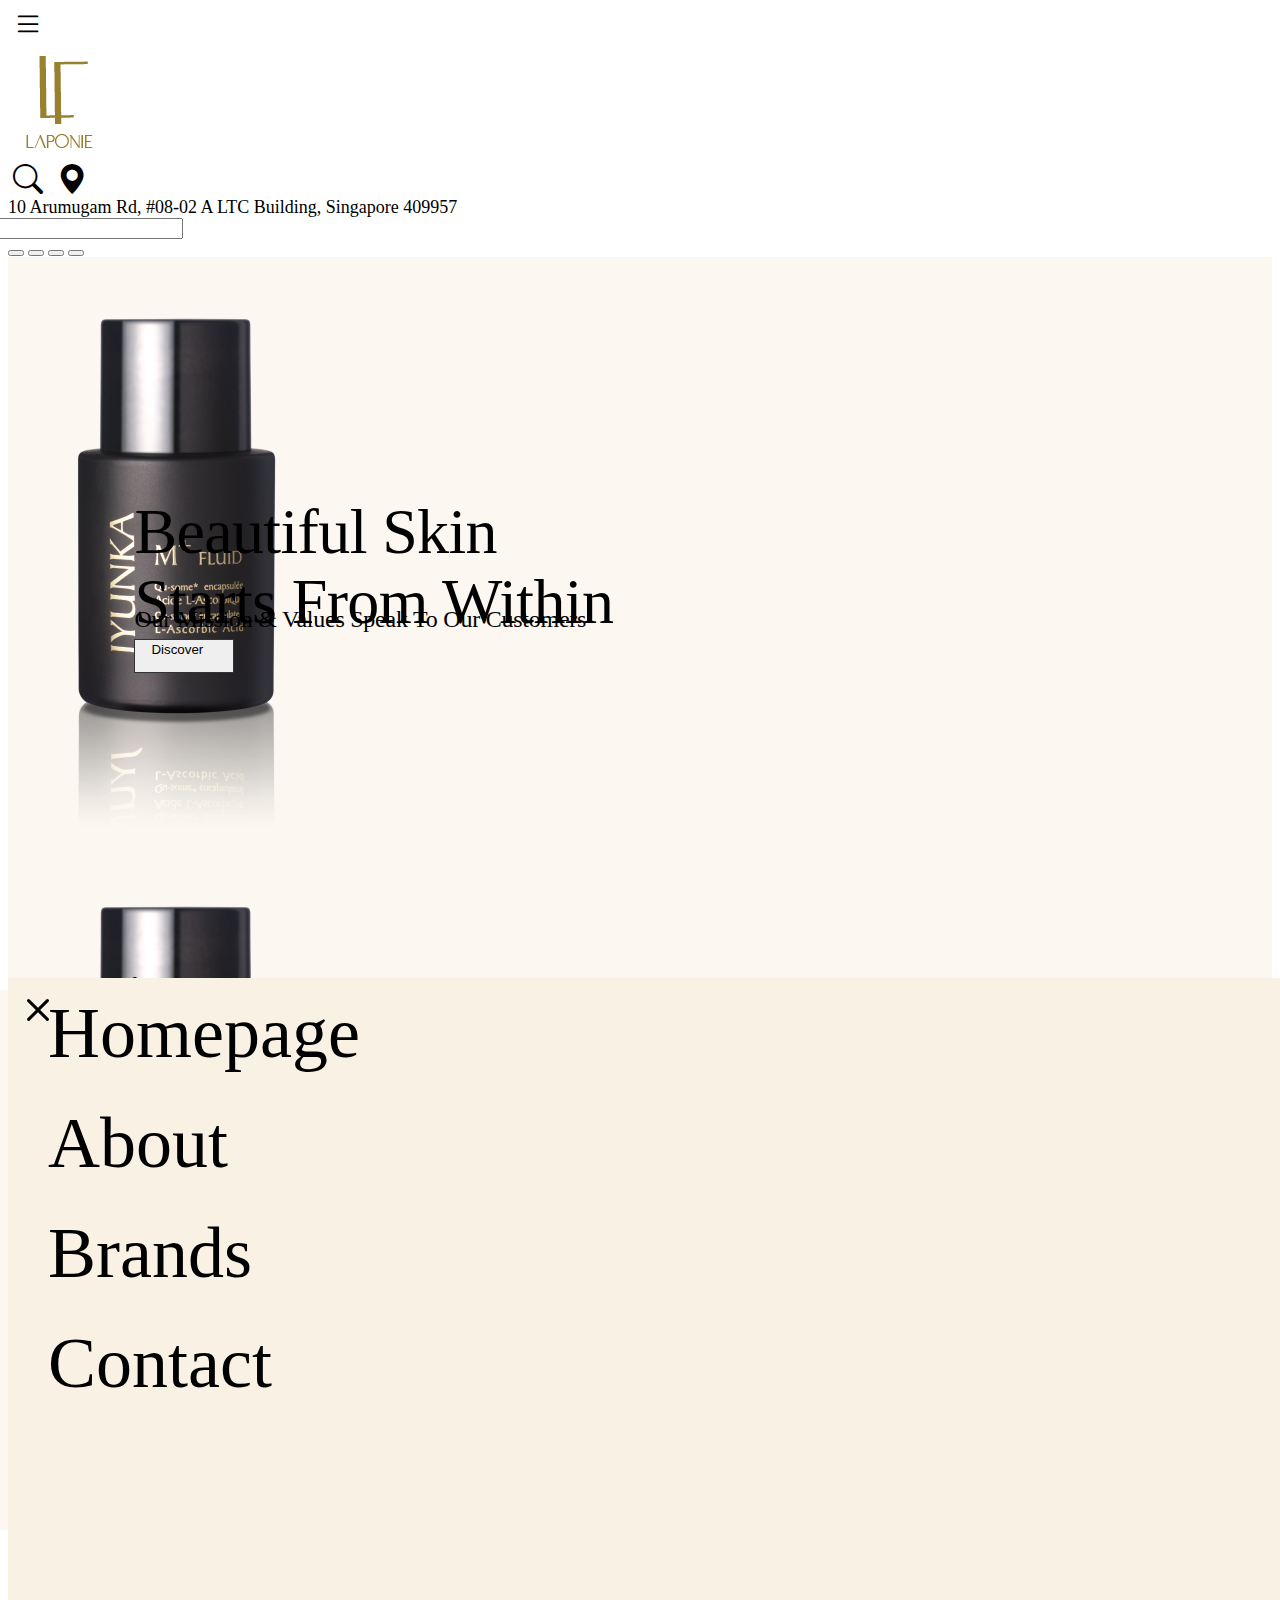
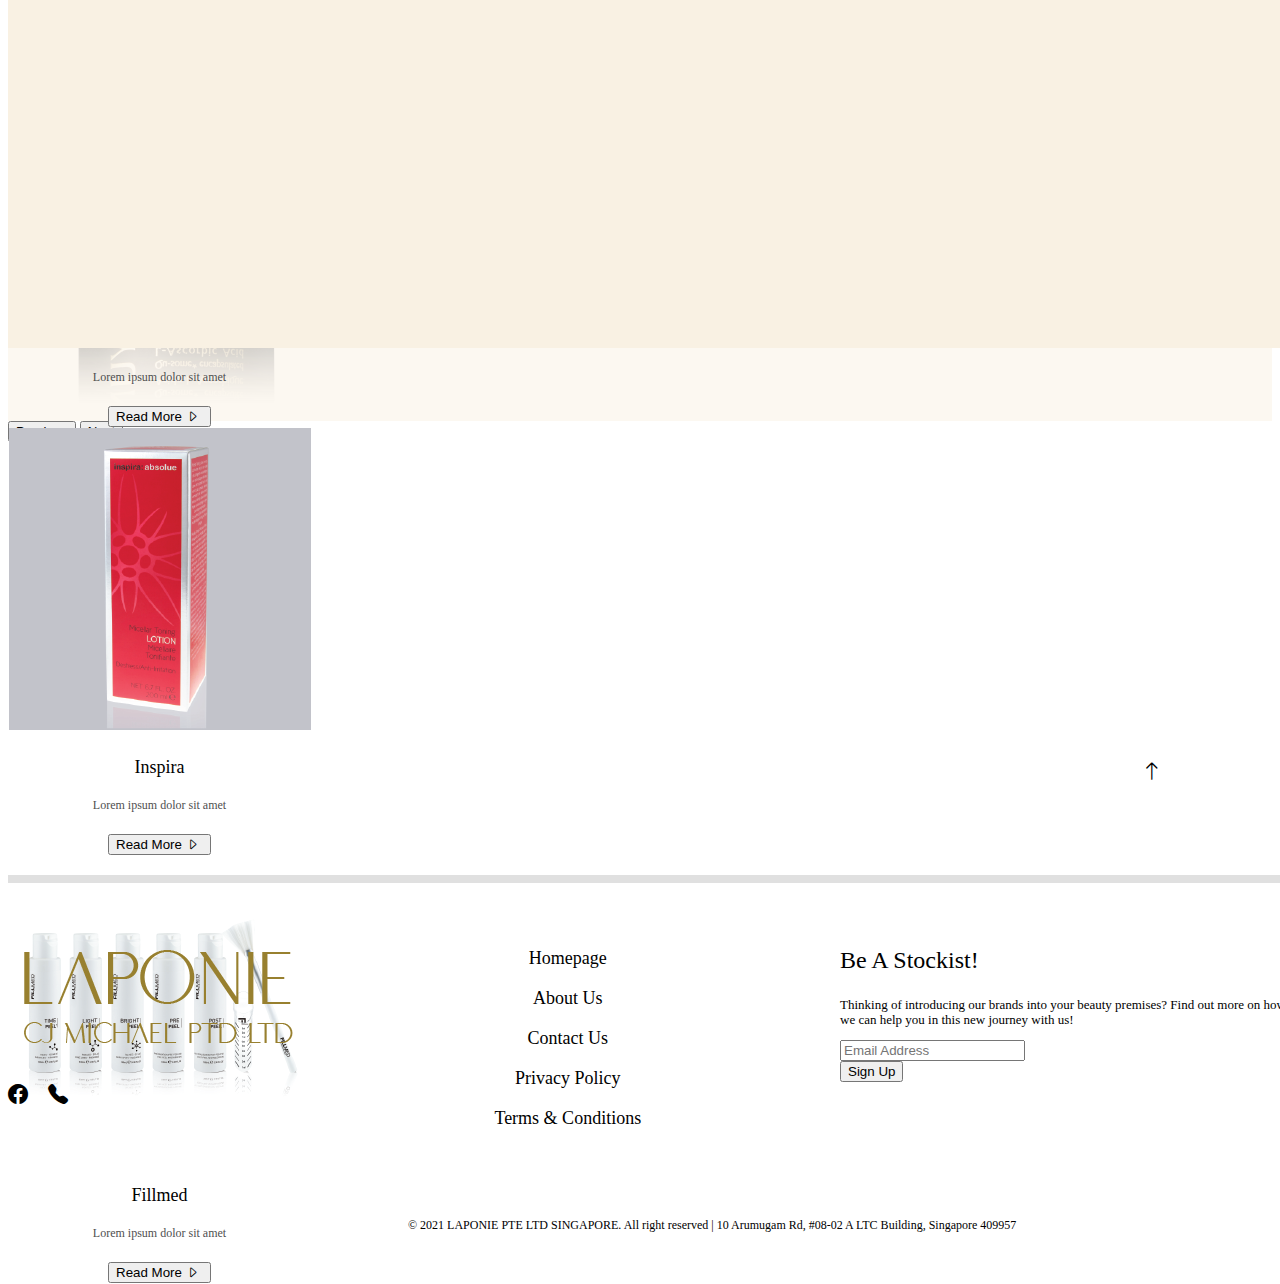
==== final project one /1-Homepage/index.html @ 22170732 "1" ====
<!DOCTYPE html>
<html lang="en">
<head>
    <meta charset="UTF-8">
    <meta http-equiv="X-UA-Compatible" content="IE=edge">
    <meta name="viewport" content="width=device-width, initial-scale=1.0">
    <title>Laponie International Ptd Ltd | CJ Michael Ptd Ltd</title>

<!---Bootstrap CSS--->
<link href="https://cdn.jsdelivr.net/npm/bootstrap@5.0.0-beta2/dist/css/bootstrap.min.css"
rel="stylesheet"
integrity="sha384-BmbxuPwQa2lc/FVzBcNJ7UAyJxM6wuqIj61tLrc4wSX0szH/Ev+nYRRuWlolflfl"
crossorigin="anonymous"
/>

<!---Bootstrap Icon-->
<link rel="stylesheet" href="https://cdn.jsdelivr.net/npm/bootstrap-icons@1.4.1/font/bootstrap-icons.css">

<!---CSS--->
<link rel="stylesheet" href="../1-Homepage/style.css" type="text/css">
</head>
<body>


<!---HOMEPAGE/LANDING---->
<!------------------------------------------------------------------------------------------------------->



<!---1. Hamburger Menu--->
<div id="hamburgerMenu"  class="container-flex menu d-flex align-items-center justify-content-center">

  <!---x close icon-->
  <div class="close">
    <i class="bi bi-x "></i>
  </div><!---end of x close icon--->
  
    <!---menu--->
    <div class="row text-center box mlinked ">
      <div col="col-lg-12 col-md-12 col-sm-12 ">

      <!--links to move-->
      <ul>
        <li><a href="../1-Homepage/index.html">Homepage</a></li>
        <li><a href="../2. About/index.html">About</a></li>
        <li><a href="../3. Brands/index.html">Brands</a></li>
        <li><a href="../4. Contact Us/index.html">Contact</a></li>
      </ul>

      </div>
    </div><!---end of menu--->

</div><!---end of 1. Hamburger Menu-->



<!------------------------------------------------------------------------------------------------------->



<!----** NOTE TO SELF: me is margin right, pe is padding right, ms is margin left, ps is padding left mt is top, mb is bottom **-->



<!---2. Navigator Bar-->
<nav class="navbar navbar-expand-md-12 container-fluid">

  <!---navbar container--->
  <div class="container-style container-fluid pe-3 ps-3">

    <!---hamburger icon--->
    <div id="hamburger">
      <i class="bi bi-list icons"></i>
    </div> <!---end of hamburger icon--->

    <!---companylogo-->
    <a class="navbar-brand" href="#"> <img src="../Untitled-1-01.png" alt="brand-logo responsive image" class="img-fluid headerphoto"></a>
    
      <!---icons-->
      <div class="">
        <i id="searchIcon" class="bi bi-search icons"></i>
        <i id="locationIcon" class="bi bi-geo-alt-fill icons"></i>
      </div><!---end of search icon-->

  </div><!--end of navbar container-->

</nav><!--end of 2. Navigator Bar-->


<!---3. Form For Search Bar-->
<div class="container-flex locationBar">

  <!--form-->
  <div class="row">
    <div class="col-md-6 offset-md-4 col-sm-8 offset-sm-6">
      <div class="input-group input-group-sm mb-3 locationdrop">

        10 Arumugam Rd, #08-02 A LTC Building, Singapore 409957

      </div>
    </div>
  </div><!---end of form--->

</div><!---end of 3. Form For Search Bar--->





<!------------------------------------------------------------------------------------------------------->




<!---3. Form For Search Bar-->
<div class="container-flex searchBar">

    <!--form-->
    <div class="row">
      <div class="col-md-4 offset-md-8 col-sm-7 offset-sm-5">
        <div class="input-group input-group-sm mb-3">

          <input type="text" class="form-control searchBars" aria-label="Small" aria-describedby="inputGroup-sizing-sm">
        
        </div>
      </div>
    </div><!---end of form--->

</div><!---end of 3. Form For Search Bar--->




<!------------------------------------------------------------------------------------------------------->




<!---4. Slideshow Header--->
<div id="carouselExampleIndicators" class="carousel slide carousel-fade" data-bs-ride="carousel" data-interval="200">
  <div class="carousel-indicators">

    <button type="button" data-bs-target="#carouselExampleIndicators" data-bs-slide-to="0" data-interval="200" class="active" aria-current="true" aria-label="Slide 1"></button>
    <button type="button" data-bs-target="#carouselExampleIndicators" data-bs-slide-to="0" data-interval="200" class="active" aria-current="true" aria-label="Slide 2"></button>
    <button type="button" data-bs-target="#carouselExampleIndicators" data-bs-slide-to="0" data-interval="200" class="active" aria-current="true" aria-label="Slide 3"></button>
    <button type="button" data-bs-target="#carouselExampleIndicators" data-bs-slide-to="0" data-interval="200" class="active" aria-current="true" aria-label="Slide 1"></button>
  </div>

  <div class="carousel-inner">

    <div class="carousel-item active">
      <div class="row d-flex justify-content-evenly slideshow">
      
        <div class="col-md-6 col-sm-6  align-items-center here">
          <p id="headertext">Beautiful Skin 
          </br>Starts From Within</p>
          <p id="headercaption">Our Mission & Values Speak To Our Customers</p>
          <button type="button" class="btn btn-outline-dark button d-flex justify-content-center">Discover</button>
        </div>

        <div class="col-md-6 col-sm-6 d-flex blah">
          <img src="../1-01.png" alt="product-picture Responsive image" class="img-fluid productm" width="d-flex 0%">
        </div>

      </div>
    </div>


    <div class="carousel-item">
      <div class="row d-flex justify-content-evenly slideshow">
      
        <div class="col-md-6 col-sm-6  align-items-center here">
          <p id="headertext">Be A Stockist</p>
          <p id="headercaption">Get In Touch With Us</p>
          <button type="button" class="btn btn-outline-dark button d-flex justify-content-center">Discover</button>
        </div>

        <div class="col-md-6 col-sm-6 d-flex">
          <img src="../1-01.png" alt="product-picture Responsive image" class="img-fluid productm" width="d-flex 0%">
        </div>

      </div>
    </div>


    <div class="carousel-item">
      <div class="row d-flex justify-content-evenly slideshow">
      
        <div class="col-md-6 col-sm-6  align-items-center here">
          <p id="headertext">Our Founder</p>
          <p id="headercaption">Skincare For Confidence</p>
          <button type="button" class="btn btn-outline-dark button d-flex justify-content-center">Discover</button>
        </div>

        <div class="col-md-6 col-sm-6 d-flex blah">
          <img src="../1-01.png" alt="product-picture Responsive image" class="img-fluid productm" width="d-flex 0%">
        </div>

      </div>
    </div>

  </div>

  <button class="carousel-control-prev" type="button" data-bs-target="#carouselExampleIndicators" data-bs-slide="prev">
    <span class="carousel-control-prev-icon" aria-hidden="true"></span>
    <span class="visually-hidden">Previous</span>
  </button>
  <button class="carousel-control-next" type="button" data-bs-target="#carouselExampleIndicators" data-bs-slide="next">
    <span class="carousel-control-next-icon" aria-hidden="true"></span>
    <span class="visually-hidden">Next</span>
  </button>
</div>

</div>



<!------------------------------------------------------------------------------------------------------->



<!---3. Latest Launch--->

<!---header for latest launch--->
<div class="container-fluid align-items-center justify-content-center" max-width= "100%">

    <!---text header--->
    <div class="row text-center laa">
      <div class="col-md-12 col-sm-12 latestLaunch text-center">
        Latest Launch
      </div>
    </div><!---end of text header--->

</div><!---end of header for latest launch-->




<!---container for empty box and image box-->
<div class="container-fluid d-flex">
  <div class="row d-flex justify-content-evenly">

      <!---empty box--->
    <div class="col-md-2 col-sm-2 align-self-start emptyBox">
      <!--inside empty just color-->
    </div><!--end of empty box-->

      <!---image box--->
      <div class="col-md-4 col-sm-4 align-self-center d-flex imslaunch">
        <img src="../2-01.png" alt="product-picture Responsive image" class="img-fluid" width="d-flex 60%">
      </div><!---image box--->

        <!---caption--->
        <div class="col-md-2 col-sm-2 align-self-end d-flex brandcontainer">

          <p class="captionbrand">Maria Galland</p>
          <p class="captionheader">LUMIN'ECLAT</p>
        
          <!--discover button-->
          <button type="button" class="btn btn-outline-dark button d-flex justify-content-center captioninsidesquare">Discover</button>
    
        </div><!--end of caption-->

  </div>

</div><!---end of container for empty box and image box--->


<!---breakline-->
<div class="row line">
<hr>
</div><!--- end of breakline-->


<!--------------------------------------------------------------------------------------------------------->



<!----- 4. Our Brands ----->
<!--header our brands-->
<div class="container-fluid align-items-center justify-content-center" max-width= "100%">

  <div class="row text-center">
    <div class="col-md-12 col-sm-12 ourbrands text-center">
      Our Brands
    </div>
  </div>

</div><!---end of header--->

<!--- three separate contents-->
<div class="container-fluid align-items-center justify-content-center contenttriple" max-width= "100%">

  <div class="row">

      <!---content 1--->
      <div class="col-sm-4 contentone align-self-start">

        <!---image for content 1--->
        <img src="../2-02.png" class="rounded float-left img-fluid" alt="...">
          <p></p>

        <!---brand text for content 1-->
        <p class="smalltext">Maria Galland</p>
        <p class="evensmallertext">Lorem ipsum dolor sit amet</p>
          <p></p>

        <!----discover button-->
        <button type="button" class="btn">Read More<i class="bi bi-caret-right arrowright"></i></button>

      </div><!---end of content 1--->



        <!---content 2--->
        <div class="col-sm-4 contenttwo">

          <!---image for content 2--->
          <img src="../2-03.png" class="img-fluid" alt="image" width="d-flex 60%">
            <p></p>

          <!---brand text for content 2--->
          <p class="smalltext">Inspira</p>
          <p class="evensmallertext">Lorem ipsum dolor sit amet</p>
            <p></p>

          <!---discover button--->
          <button type="button" class="btn">Read More<i class="bi bi-caret-right arrowright"></i></button>

        </div><!---end of content 2--->


          <!---content 3--->
          <div class="col-sm-4 contentthree">

            <!---image for content 3--->
            <img src="../2-04.png" class="float-right rounded img-fluid" alt="...">
              <p></p>
            
            <!---brand text for content 3--->
            <p class="smalltext">Fillmed</p>
            <p class="evensmallertext">Lorem ipsum dolor sit amet</p>
              <p></p>

            <!---discover button--->
            <button type="button" class="btn">Read More<i class="bi bi-caret-right arrowright"></i></button>

          </div>

  </div>

</div><!---end of 3 separate contents-->
<br>
<!---end of our brands---->







<!--- 5. Footer -->

<!--breakline-->
<div class="linetwo">
</div><!--end of breakline-->

<!--footer container-->
<div class="container-fluid align-items-center justify-content-center" max-width= "100%">

  <div class="row footerrow">

    <!---logo1--->
    <div class="col-sm-4 align-self-start companylogocj">
      <img src="../3-02.png" alt="logo" class="img-fluid float-left" max-width="d-flex 60%">
      <p><i class="bi bi-facebook fb"></i><i class="bi bi-telephone-fill tel"></i></p>
    <div><!---end of logo-->


      <!---links2--->
        <div class="col-sm-5 ctnfooterlinks">
          <p><a href="../1-Homepage/index.html">Homepage</a></br>
          <a href="../2. About/index.html">About Us</a></br>
          <a href="../4. Contact Us/index.html">Contact Us</a></br>
          <a href="..">Privacy Policy</a></br>
          <a href="..">Terms & Conditions</a></br></p>
        </div><!---end of links--->


          <!---stockist forms3--->
            
            <div class="col-sm-3 stockist ctnstockist">
              <p class="stockisttext">Be A Stockist!</p>
              <p id="text2">Thinking of introducing our brands into your beauty premises? Find out more on how we can help you in this new journey with us!</p>
              <input class="form-control form-control-sm text-center" type="text" placeholder="Email Address"></br>
              <button type="button" class="btn btn-outline-dark signup">Sign Up</button></br>
            </div><!--end of stockist forms-->
  
  </div>
</div><!---end of footer container--->

                <!---copyright--->
              <div class="container-fluid align-items-center justify-content-center">
                  <div class="row">
                  <div class="col-md-12 text-center stockist">
                    <p class="copyright text-center">© 2021 LAPONIE PTE LTD SINGAPORE. All right reserved | 10 Arumugam Rd, #08-02 A LTC Building, Singapore 409957</p>
                  </div>
                </div>
              </div><!---end of copyright--->

             
<!---end of footer--->

<button onclick="scrollTopAnimated()" class="scroll">
  <i class="bi bi-arrow-up"></i>
</button>
</div>

<!---Bootstrap Jquery-->
  <script
    src="https://code.jquery.com/jquery-3.6.0.min.js"
    integrity="sha256-/xUj+3OJU5yExlq6GSYGSHk7tPXikynS7ogEvDej/m4="
    crossorigin="anonymous">
  </script>

  <script
    src="https://cdn.jsdelivr.net/npm/bootstrap@5.0.0-beta2/dist/js/bootstrap.bundle.min.js"
    integrity="sha384-b5kHyXgcpbZJO/tY9Ul7kGkf1S0CWuKcCD38l8YkeH8z8QjE0GmW1gYU5S9FOnJ0"
    crossorigin="anonymous"
  ></script>

  

<!---JS--->
  <script src="../1-homepage/script.js"></script>
  
</body>
</html>
---- final project one /1-Homepage/style.css ----
/* NAV  BAR*/

.locationdrop{
    font-family: 'Marion';
    font-style: normal;
    font-weight: normal;
    font-size: 18px;

    display: flex;
    align-items: flex-end;
}

@media (max-width:365px){
    .searchbars{
        left: 70vw;
    }
}

@media (max-width:465px){
    .searchbars{
        left: 10vw;
    }
}

@media (max-width:565px){
    .searchbars{
        left: 10vw;
        width: 10vw;
    }
}

@media (max-width:665px){
    .searchbars{
        left: 10vw;
    }
}

@media (max-width:765px){
    .searchbars{
        left: 10vw;
    }
}

@media (max-width:865px){
    .searchbars{
        left: 10vw;
    }
}


@media (max-width:965px){
    .searchbars{
        left: 10vw;
    }
}

@media (max-width:1065px){
    .searchbars{
        left: 10vw;
    }
}


@media (max-width:1165px){
    .searchbars{
        left: 10vw;
    }
}

/**/



@media (max-width:365px){
    .headerphoto{
        max-width: 0vw;
        right: 110vw;
    }
}
@media (max-width:465px){
    .headerphoto{
        max-width: 100vw;
        right: 10vw;
    }
}

@media (max-width:565px){
    .headerphoto{
        max-width: 40vw;
        right: 0vw;

    }
}

@media (max-width:665px){
    .headerphoto{
        max-width: 10vw;
        

    }
}

@media (max-width:765px){
    .headerphoto{
        max-width: 10vw;
        right: 0pt;

    }
}

@media (max-width:865px){
    .headerphoto{
        max-width: 10vw;
        right: 0pt;

    }
}

@media (max-width:965px){
    .headerphoto{
        max-width: 10vw;
        right: 0pt;

    }
}

@media (max-width:1065px){
    .headerphoto{
        max-width: 10vw;
        right: 0pt;

    }
}

@media (max-width:1165px){
    .headerphoto{
        max-width: 10vw;
        right: 0pt;

    }
}

@media (max-width:1265px){
    .headerphoto{
        max-width: 10vw;
        right: 0pt;

    }
}

@media (max-width:1365px){
    .headerphoto{
        max-width: 10vw;
        right: 0pt;

    }
}

/**/

.container-style {
    background-color:white;
    z-index: 1;
}



@media (max-width:365px){
    .container-style{
        text-align: center;
        background-color:white;
        z-index: 1;
    }
}

@media (max-width:465px){
    .container-style{
        text-align: center;
        background-color:white;
        z-index: 1;
        
        width: 465px;
    }
}



.icons{
    padding: 5px;
    font-size: 30px;
}
@media (max-width:365px){
    .icons{
        font-size: 5vw;
        text-align: center;
    }
}

@media (max-width:465px){
    .icons{
        font-size: 5vw;
        text-align: center;
    }
}

@media (max-width:565px){
    .icons{
        font-size: 5vw;
        text-align: center;
    }
}

@media (max-width:665px){
    .icons{
        font-size: 5vw;
        text-align: center;
    }
}

@media (max-width:765px){
    .icons{
        font-size: 5vw;
        text-align: center;
    }
}

@media (max-width:865px){
    .icons{
        font-size: 5vw;
        text-align: center;
    }
}

@media (max-width:965px){
    .icons{
        font-size: 5vw;
        text-align: center;
    }
}

@media (max-width:1065px){
    .icons{
        font-size: 5vw;
        text-align: center;
    }
}

.menu ul {
    list-style-type: none;
    margin: 0;
    padding: 0;
}

.menu ul li{
    padding: 40px;
    font-family: 'Marion';
    font-style: normal;
    font-weight: normal;
    font-size: 72px;
    line-height: 30px;
    /* or 42% */

    color: #000000;

}

@media (max-width: 365px){
    .menu ul li {
        padding: 13px;
        font-size: 20px;
        line-height: 6px;
    }
}

@media (max-width: 865px){
    .menu ul li {
        padding: 13px;
        font-size: 20px;
        line-height: 6px;
    }
}

.menu{
    position: fixed;
    height: calc(100% + 70px);
    width: 100%;
    background:#F9F1E3;
    z-index: 999;
    transform: translateY(100%);
}

@media (max-width: 365px){
    .menu {
        height: 50%;
        width: 76%;
        z-index: 998;

        background:#F9F1E3;
    }
}

.menu-view {
    transform: translateY(0);
}


.close{
    position: fixed;
    left: 0;
    top: 0;
    padding: 5px;
    font-size: 50px;
}

@media (max-width: 365px){
    .close{
        padding: 5px;
        font-size: 40px;
    }
}

.searchBar{
    position: relative;
    right: 10px;
    
}

.mlinked :link {
    color:#000000;
    text-decoration: none;
}


.mlinked :visited {
    color:#000000;
    text-decoration: none;
}

.mlinked :active {
    color:#000000;
    text-decoration: none;
}

.mlinked :hover {
    color:#000000;
    text-decoration: none;
}

/*end of NAVBAR*/









/* SLIDESHOW */
.carousel-item{
    position: relative;
    height: 100%;
    background: brown;
    background: rgba(249, 241, 227, 0.5);
}

.container{
    position:absolute;
    bottom: 0;
    left: 0;
    right: 0;
}

#headertext{
    position: absolute;
    top: 30%;
    left: 10%;

    font-family: 'Marion';
    font-style: normal;
    font-weight: normal;
    font-size: 64px;
    line-height: 70px;
    /* or 109% */
    display: flex;
    align-items: flex-end;
    letter-spacing: -0.01em;
    
    color: #000000;;
}

@media (max-width: 1000px){
    #headertext{
        position:absolute;
        top: 40%;
        left: 10%;

        font-size: 35px;
        line-height: 30px;
        text-align: center;
    }
}

@media (max-width: 365px){
    #headertext{
        position:absolute;
        top: 85%;
        left: 15%;

        font-size: 30px;
        line-height: 30px;
        text-align: center;
    }
}

#headercaption{
    position: absolute;
    width: 100%;
    left: 10%;
    top: 55%;

    font-family: 'Caviar Dreams';
    font-style: normal;
    font-weight: normal;
    font-size: 24px;
    line-height: 30px;
    /* or 125% */
    display: flex;
    align-items: flex-end;
    letter-spacing: -0.01em;

    color: #000000;
}

@media (max-width: 365px){
    #headercaption{
        position:absolute;
        width:100%;
        top: 95%;
        left: 15%;

        font-size: 3vw;
        line-height: 30px;
        text-align: center;
    }
}

@media (max-width: 800px){
    #headercaption{
        position:absolute;
        width:100%;
        top: 65%;
        left: 10%;

        font-size: 10pt;
        line-height: 30px;
        text-align: center;
    }
}

@media (max-width: 1000px){
    #headercaption{
        position:absolute;
        width:100%;
        top: 54%;
        left: 10%;

        font-size: 10pt;
        line-height: 30px;
        text-align: center;
    }
}


.button{
    display: flex;
    flex-direction: row;
    align-items: flex-start;
    padding: 2px 16px;

    position: absolute;
    width: 100px;
    height: 34px;
    left: 10%;
    top: 65%;

    /* Gray 1 */
    border: 1px solid #333333;
    box-sizing: border-box;
}

@media (max-width: 365px){
    .button{
        position:absolute;
        width: 60pt;
        top: 102%;
        left: 15%;

        font-size: 3vw;
        line-height: 30px;
        text-align: center;
    }
}

@media (max-width: 1000px){
    .button{
        position:absolute;
        width: 60pt;
        top: 75%;
        left: 20%;

        line-height: 30px;
        text-align: center;
    }
}

@media (max-width: 1000px){
    .button{
        position:absolute;
        width: 60pt;
        top: 65%;
        left: 20%;

        line-height: 30px;
        text-align: center;
    }
}
/* end of SLIDESHOW */









/* LATEST LAUNCH */


.latestLaunch{
    position:absolute;
    top:108%;

    font-family: 'Marion';
    font-style: normal;
    font-weight: normal;
    font-size: 24px;
    /* or 125% */

    color: #000000;
}

@media (max-width: 365px){
    .latestLaunch{
        font-size: 7vw;
        text-align: center;
        padding:99px;
    }
}

.emptyBox{
    position: absolute;
    top: 110%;
    left: 0;
    width: 30%;
    height: 60%;
    display: flex;
    
    background: rgba(249, 241, 227, 0.5);
}

@media (max-width: 1000px){
    .emptyBox{
    position: absolute;
    height: 30%;
    width: 25%;
    }
}

.imslaunch{
    position: absolute;
    left: 25%;
    top: 130%;
    display: flex;
}

@media (max-width: 300px){
    .imslaunch{
    position: absolute;
    left: 1%;
    display: flex;
    }
}

.captionbrand{
    position: absolute;
    top: 140%;
    left: 70%;

    font-family: 'Marion';
    font-style: normal;
    font-weight: normal;
    font-size: 24px;
    line-height: 30px;
    /* identical to box height, or 125% */
    display: flex;
    align-items: flex-end;

    color: #000000;
}

@media (max-width: 365px){
    .captionbrand{
        left:29vw;
        top: 10%;
        font-size: 6vw;
       
    }
}

@media (max-width: 1100px){
    .captionbrand{
        left:68vw;
    }
}

.captionheader{
    position: absolute;
    top: 150%;
    left: 66%;
    
    font-family: 'Marion';
    font-style: normal;
    font-weight: normal;
    font-size: 40px;
    line-height: 30px;

    display: flex;
    align-items: flex-end;

    color: #000000;
}

@media (max-width: 365px){
    .captionheader{
        left:10vw;
        top: 1230px;
        font-size: 11vw;
    }
}

@media (max-width: 1100px){
    .captionheader{
        left:60vw;
        font-size: 5vw;
    }
}

.captioninsidesquare{
    position: absolute;
    top: 158%;
    left: 72%;
}

@media (max-width: 365px){
    .captioninsidesquare{
        left:35vw;
        top: 100%;
        
    }
}



@media (max-width: 365px){
    .captioninsidesquare{
        left:0vw;
        
    }
}
/* end of LATEST LAUNCH */









/*OUR BRANDS*/
.ourbrands{
    position:absolute;
    top:203%;

    font-family: 'Marion';
    font-style: normal;
    font-weight: normal;
    font-size: 24px;
    /* or 125% */

    color: #000000;
}

@media (max-width: 365px){
    .latestLaunch{
        font-size: 7vw;
        text-align: center;
        padding:99px;
    }
}

.line {
    position: absolute;
    top: 195%;
    width: 100%;

}
@media(max-width: 1000px){
    .line {
    position: absolute;
    top: 185%;
    width: 100%;
    }
}


.contenttriple{
    position: absolute;
    top: 1600px;


    font-family: 'Marion';
    font-style: normal;
    font-weight: normal;
    font-size: 18px;
    line-height: 25px;
    /* identical to box height, or 139% */

    text-align: center;
    color: #000000;

}

@media (max-width: 365px){
    .contenttriple{
        position: absolute;
        top: 1500px;
        left:1px;
    }
}

.evensmallertext{

    font-family: 'Caviar Dreams';
    font-style: normal;
    font-weight: normal;
    font-size: 12px;
    line-height: 15px;
    /* or 125% */

    /* Gray 2 */
    color: #4F4F4F;

}


.arrowright{
    padding: 4px 4px;
}

/*end of OUR BRANDS*/






/*Footer*/

.linetwo{
    position: absolute;
    width: 100%;
    top: 275%;

    /* Gray 5 */
    border: 4px solid #E0E0E0;
}

@media(max-width:365px){
    .linetwo{
    width: 100%;
    top: 500%;
    }
}

.footerrow{
    position:absolute;
    width: 100%;
    top:280%;
}

.ctnfooterlinks{
    position: absolute;
    left: 38%;
    top: 0%;

    font-family: 'Marion';
    font-style: normal;
    font-weight: normal;
    font-size: 18px;
    line-height: 40px;
    /* or 167% */

    display: flex;
    align-items: flex-end;
    text-align: center;

    color: #000000;
}

@media (max-width: 365px){
    .ctnfooterlinks{
        top: 4px;
        left: 50vw;
        width: 50vw;

        font-size: 10px;
        line-height: 22px;
        display: flex;
    }
}

.ctnfooterlinks :link {
    color:#000000;
    text-decoration: none;
}
.ctnfooterlinks :visited {
    color:#000000;
    text-decoration: none;
}

.ctnfooterlinks :active {
    color:#000000;
    text-decoration: none;
}

.ctnfooterlinks :hover {
    color:#000000;
    text-decoration: none;
}


@media (max-width: 365px){
    .linetwo{
        position: absolute;
        top: 2830px;
        width:100%;
    }
}


.ctnstockist{
    position: absolute;
    left: 65%;
    top: 2%;
    height:100%;

    font-family: 'Caviar Dreams';
    font-style: normal;
    font-weight: normal;
    font-size: 13px;
    line-height: 15px;
    /* or 139% */

    color: #000000;
}

@media (max-width: 365px){
    .ctnstockist{
    left: 20pt;
    top: 200px;

    text-align: left;
    }
}

.stockisttext{
    font-family: 'Marion';
    font-style: normal;
    font-weight: normal;
    font-size: 24px;
    line-height: 25px;


    /* identical to box height, or 104% */
    display: flex;

    color: #000000;

}

@media (max-width: 365px){
    .stockisttext{
        text-align: center;
    }
}

.copyright{
    position: absolute;
    width: 100%;
    top:288px;
    left: 400px;
    
    font-family: 'Marion';
    font-style: normal;
    font-weight: normal;
    font-size: 12px;
    line-height: 10px;
    /* identical to box height, or 104% */
    display: flex;

    color: #000000;
}

@media (max-width: 365px){
    .copyright{
        position: absolute;
        top: 450px;
        left:80px;
        width:100%;

        font-size: 7pt;
    }
}

.socialmedia{
    position: absolute;
    left: 25px;

}

.fb{
    font-size: 20px;
    padding: px 20px;
}

.tel{
    font-size: 20px;
    padding: 2px 20px;
}

@media (max-width: 365px){
    .socialmedia{
        top:60pt;
        font-size: 10px;
    }
}

/*end of FOOTER*/

.scroll{
    position: absolute;
    width: 10%;
    top: -80%;
    left: 88%;
    
    font-family: 'Marion';
    font-style: normal;
    font-weight: normal;
    font-size: 20px;
    line-height: 10px;
    /* identical to box height, or 104% */
    display: flex;

    color: #000000;
    border-color: transparent;
    background: transparent;
}

.scroll:hover{
    color: grey;
}
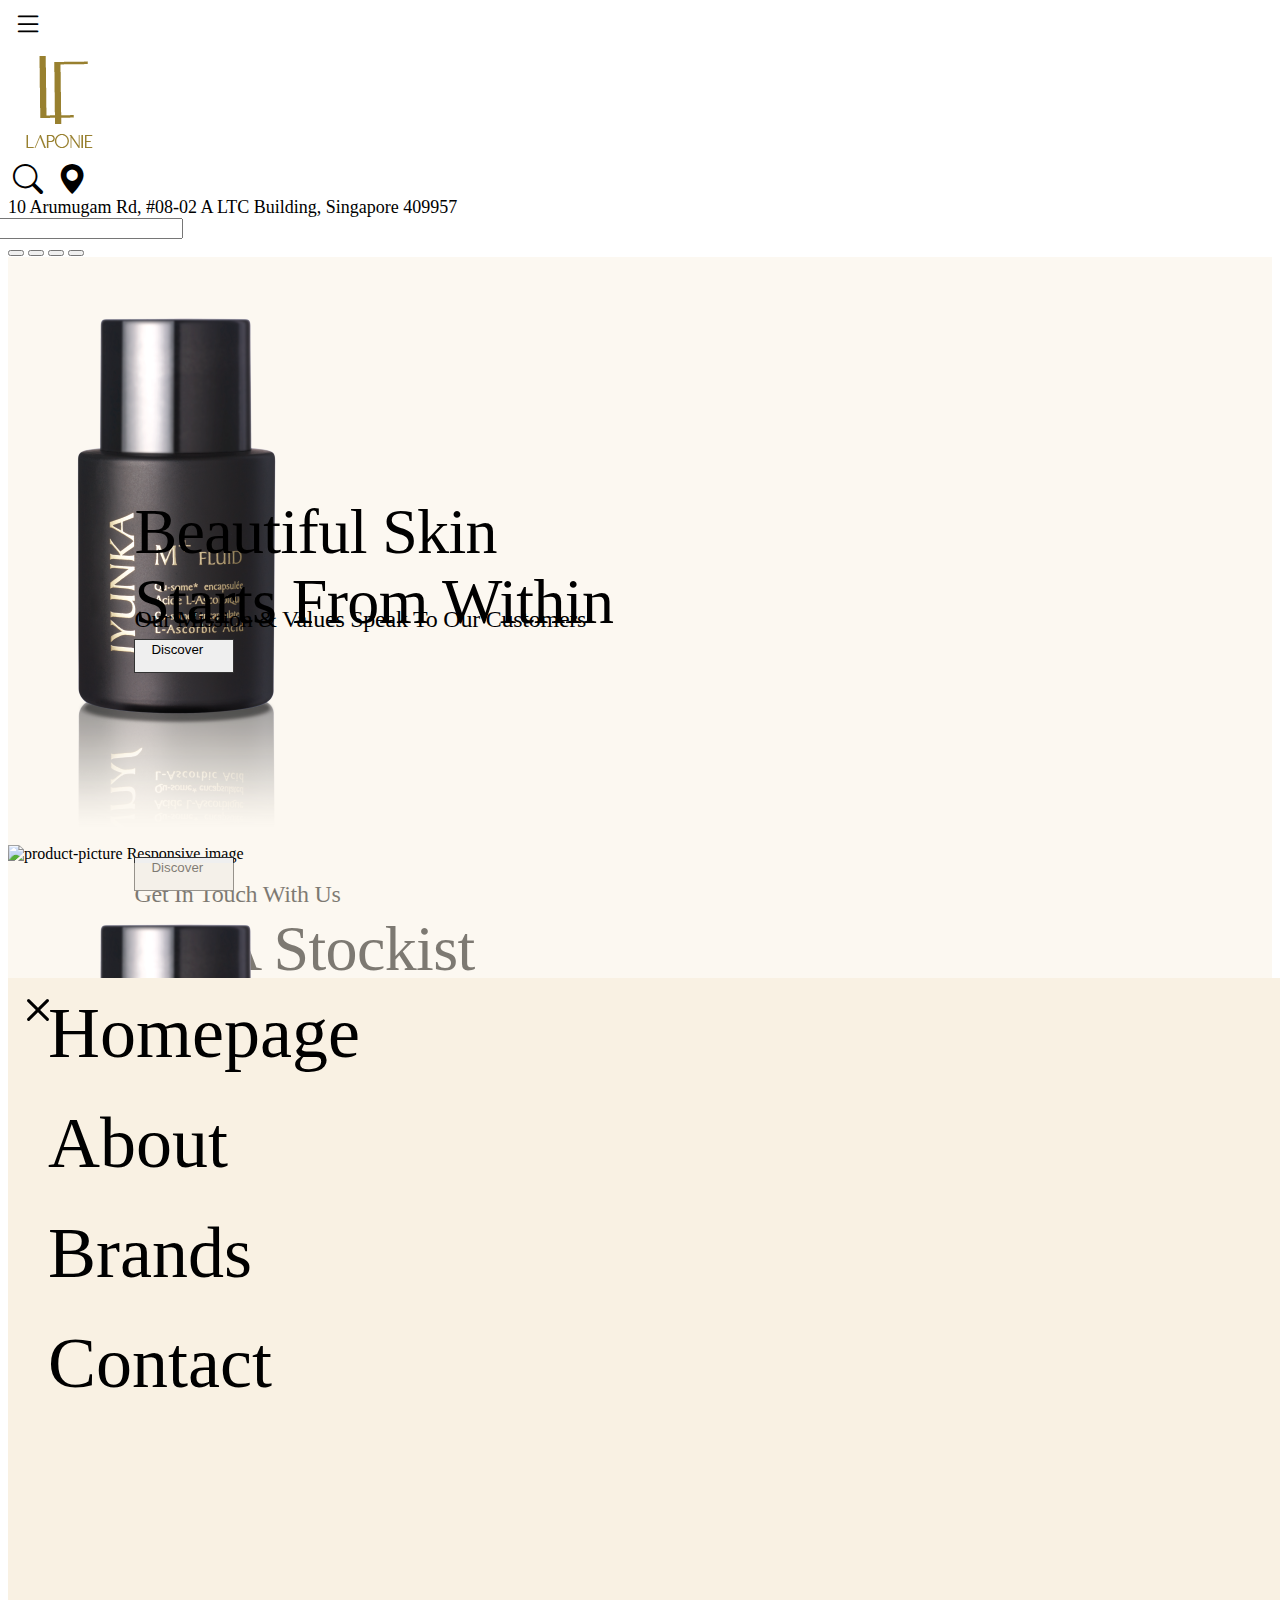
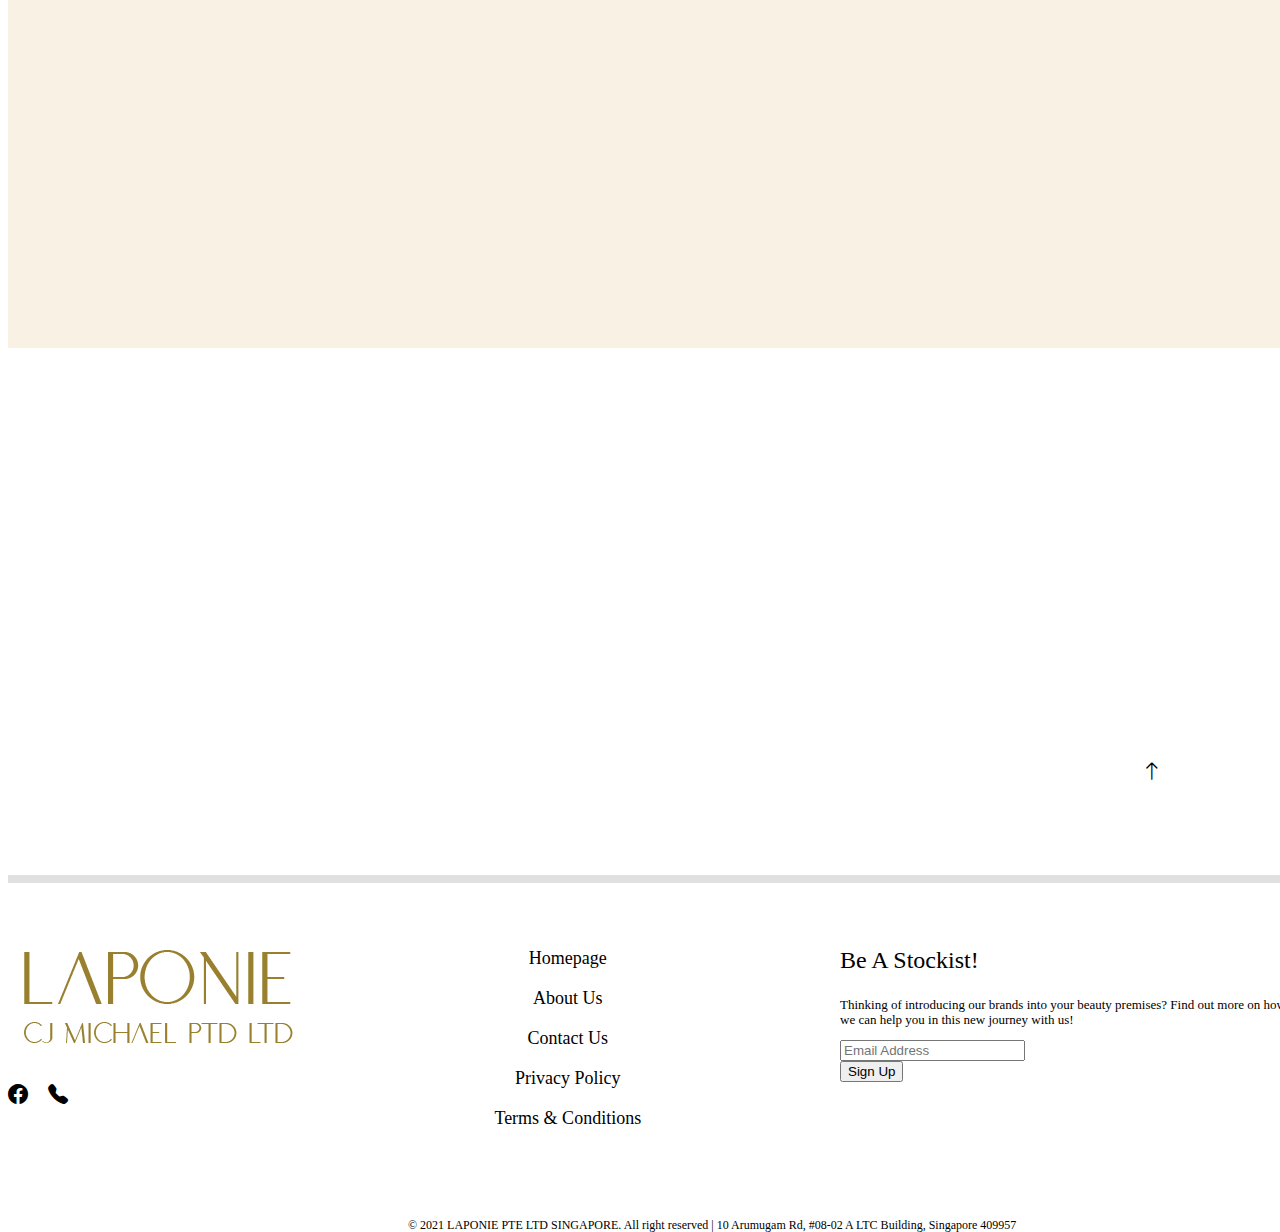
==== commit 01c0e3c2: "1" ====
--- a/final project one /1-Homepage/index.html
+++ b/final project one /1-Homepage/index.html
@@ -136,9 +136,9 @@
 
 
 
-<!---4. Slideshow Header--->
-<div id="carouselExampleIndicators" class="carousel slide carousel-fade" data-bs-ride="carousel" data-interval="200">
-  <div class="carousel-indicators">
+<!---4. Bootstrap Slideshow Header--->
+<div id="carouselExampleIndicators" class="carousel slide carousel-fade" data-bs-ride="carousel" data-interval="100"><!--- carousel fade 100ms --->
+  <div class="carousel-indicators"><!--- Carousel Indicator --->
 
     <button type="button" data-bs-target="#carouselExampleIndicators" data-bs-slide-to="0" data-interval="200" class="active" aria-current="true" aria-label="Slide 1"></button>
     <button type="button" data-bs-target="#carouselExampleIndicators" data-bs-slide-to="0" data-interval="200" class="active" aria-current="true" aria-label="Slide 2"></button>
@@ -146,24 +146,29 @@
     <button type="button" data-bs-target="#carouselExampleIndicators" data-bs-slide-to="0" data-interval="200" class="active" aria-current="true" aria-label="Slide 1"></button>
   </div>
 
-  <div class="carousel-inner">
-
-    <div class="carousel-item active">
-      <div class="row d-flex justify-content-evenly slideshow">
+  <div class="carousel-inner"><!--- Wrapper For Carousel Slideshow --->
+
+
+
+    <div class="carousel-item active"><!--- First Carousel Slide 1. --->
+      <div class="row d-flex flex-row justify-content-evenly slideshow"><!--- Row display flexible, flex direction of row content spreaded equally  --->
       
-        <div class="col-md-6 col-sm-6  align-items-center here">
+        <div class="col-lg-6 col-md-6 col-sm-6 align-items-center here"><!--- Carousel slide 1. Column for text and header --->
+          
           <p id="headertext">Beautiful Skin 
-          </br>Starts From Within</p>
-          <p id="headercaption">Our Mission & Values Speak To Our Customers</p>
-          <button type="button" class="btn btn-outline-dark button d-flex justify-content-center">Discover</button>
-        </div>
-
-        <div class="col-md-6 col-sm-6 d-flex blah">
-          <img src="../1-01.png" alt="product-picture Responsive image" class="img-fluid productm" width="d-flex 0%">
+          </br>Starts From Within</p><!-- Header Text -->
+          <p id="headercaption">Our Mission & Values Speak To Our Customers</p> <!-- Sub Description Text -->
+          <button type="button" class="btn btn-outline-dark button justify-content-center">Discover</button> <!-- Button Discover With outline black and text content is centered  -->
+        
+        </div>
+
+        <div class="col-md-6 col-sm-6 d-flex"> <!-- Carousel slide 1. Column For Image -->
+          <img src="../1-01.png" class="img-fluid productm" max-width="100%" height="auto" alt="product-picture"> <!-- image is fluid, hence will not be bigger than parent element which is col  -->
         </div>
 
       </div>
     </div>
+
 
 
     <div class="carousel-item">
@@ -176,7 +181,7 @@
         </div>
 
         <div class="col-md-6 col-sm-6 d-flex">
-          <img src="../1-01.png" alt="product-picture Responsive image" class="img-fluid productm" width="d-flex 0%">
+          <img src="../" alt="product-picture Responsive image" class="img-fluid productm" width="d-flex 0%">
         </div>
 
       </div>
@@ -216,143 +221,6 @@
 
 
 <!------------------------------------------------------------------------------------------------------->
-
-
-
-<!---3. Latest Launch--->
-
-<!---header for latest launch--->
-<div class="container-fluid align-items-center justify-content-center" max-width= "100%">
-
-    <!---text header--->
-    <div class="row text-center laa">
-      <div class="col-md-12 col-sm-12 latestLaunch text-center">
-        Latest Launch
-      </div>
-    </div><!---end of text header--->
-
-</div><!---end of header for latest launch-->
-
-
-
-
-<!---container for empty box and image box-->
-<div class="container-fluid d-flex">
-  <div class="row d-flex justify-content-evenly">
-
-      <!---empty box--->
-    <div class="col-md-2 col-sm-2 align-self-start emptyBox">
-      <!--inside empty just color-->
-    </div><!--end of empty box-->
-
-      <!---image box--->
-      <div class="col-md-4 col-sm-4 align-self-center d-flex imslaunch">
-        <img src="../2-01.png" alt="product-picture Responsive image" class="img-fluid" width="d-flex 60%">
-      </div><!---image box--->
-
-        <!---caption--->
-        <div class="col-md-2 col-sm-2 align-self-end d-flex brandcontainer">
-
-          <p class="captionbrand">Maria Galland</p>
-          <p class="captionheader">LUMIN'ECLAT</p>
-        
-          <!--discover button-->
-          <button type="button" class="btn btn-outline-dark button d-flex justify-content-center captioninsidesquare">Discover</button>
-    
-        </div><!--end of caption-->
-
-  </div>
-
-</div><!---end of container for empty box and image box--->
-
-
-<!---breakline-->
-<div class="row line">
-<hr>
-</div><!--- end of breakline-->
-
-
-<!--------------------------------------------------------------------------------------------------------->
-
-
-
-<!----- 4. Our Brands ----->
-<!--header our brands-->
-<div class="container-fluid align-items-center justify-content-center" max-width= "100%">
-
-  <div class="row text-center">
-    <div class="col-md-12 col-sm-12 ourbrands text-center">
-      Our Brands
-    </div>
-  </div>
-
-</div><!---end of header--->
-
-<!--- three separate contents-->
-<div class="container-fluid align-items-center justify-content-center contenttriple" max-width= "100%">
-
-  <div class="row">
-
-      <!---content 1--->
-      <div class="col-sm-4 contentone align-self-start">
-
-        <!---image for content 1--->
-        <img src="../2-02.png" class="rounded float-left img-fluid" alt="...">
-          <p></p>
-
-        <!---brand text for content 1-->
-        <p class="smalltext">Maria Galland</p>
-        <p class="evensmallertext">Lorem ipsum dolor sit amet</p>
-          <p></p>
-
-        <!----discover button-->
-        <button type="button" class="btn">Read More<i class="bi bi-caret-right arrowright"></i></button>
-
-      </div><!---end of content 1--->
-
-
-
-        <!---content 2--->
-        <div class="col-sm-4 contenttwo">
-
-          <!---image for content 2--->
-          <img src="../2-03.png" class="img-fluid" alt="image" width="d-flex 60%">
-            <p></p>
-
-          <!---brand text for content 2--->
-          <p class="smalltext">Inspira</p>
-          <p class="evensmallertext">Lorem ipsum dolor sit amet</p>
-            <p></p>
-
-          <!---discover button--->
-          <button type="button" class="btn">Read More<i class="bi bi-caret-right arrowright"></i></button>
-
-        </div><!---end of content 2--->
-
-
-          <!---content 3--->
-          <div class="col-sm-4 contentthree">
-
-            <!---image for content 3--->
-            <img src="../2-04.png" class="float-right rounded img-fluid" alt="...">
-              <p></p>
-            
-            <!---brand text for content 3--->
-            <p class="smalltext">Fillmed</p>
-            <p class="evensmallertext">Lorem ipsum dolor sit amet</p>
-              <p></p>
-
-            <!---discover button--->
-            <button type="button" class="btn">Read More<i class="bi bi-caret-right arrowright"></i></button>
-
-          </div>
-
-  </div>
-
-</div><!---end of 3 separate contents-->
-<br>
-<!---end of our brands---->
-
 
 
 
--- a/final project one /1-Homepage/style.css
+++ b/final project one /1-Homepage/style.css
@@ -1,5 +1,6 @@
 /* NAV  BAR*/
 
+/* search */
 .locationdrop{
     font-family: 'Marion';
     font-style: normal;
@@ -66,7 +67,7 @@
         left: 10vw;
     }
 }
-
+/* search */
 /**/
 
 
@@ -357,20 +358,16 @@
 
 
 /* SLIDESHOW */
+
+/*carousel*/
 .carousel-item{
     position: relative;
-    height: 100%;
-    background: brown;
     background: rgba(249, 241, 227, 0.5);
 }
 
-.container{
-    position:absolute;
-    bottom: 0;
-    left: 0;
-    right: 0;
-}
-
+/*carousel*/
+
+/*carousel text*/
 #headertext{
     position: absolute;
     top: 30%;
@@ -470,7 +467,7 @@
         text-align: center;
     }
 }
-
+/*carousel text*/
 
 .button{
     display: flex;
@@ -489,288 +486,12 @@
     box-sizing: border-box;
 }
 
-@media (max-width: 365px){
-    .button{
-        position:absolute;
-        width: 60pt;
-        top: 102%;
-        left: 15%;
-
-        font-size: 3vw;
-        line-height: 30px;
-        text-align: center;
-    }
-}
-
-@media (max-width: 1000px){
-    .button{
-        position:absolute;
-        width: 60pt;
-        top: 75%;
-        left: 20%;
-
-        line-height: 30px;
-        text-align: center;
-    }
-}
-
-@media (max-width: 1000px){
-    .button{
-        position:absolute;
-        width: 60pt;
-        top: 65%;
-        left: 20%;
-
-        line-height: 30px;
-        text-align: center;
-    }
-}
 /* end of SLIDESHOW */
 
 
 
 
 
-
-
-
-
-/* LATEST LAUNCH */
-
-
-.latestLaunch{
-    position:absolute;
-    top:108%;
-
-    font-family: 'Marion';
-    font-style: normal;
-    font-weight: normal;
-    font-size: 24px;
-    /* or 125% */
-
-    color: #000000;
-}
-
-@media (max-width: 365px){
-    .latestLaunch{
-        font-size: 7vw;
-        text-align: center;
-        padding:99px;
-    }
-}
-
-.emptyBox{
-    position: absolute;
-    top: 110%;
-    left: 0;
-    width: 30%;
-    height: 60%;
-    display: flex;
-    
-    background: rgba(249, 241, 227, 0.5);
-}
-
-@media (max-width: 1000px){
-    .emptyBox{
-    position: absolute;
-    height: 30%;
-    width: 25%;
-    }
-}
-
-.imslaunch{
-    position: absolute;
-    left: 25%;
-    top: 130%;
-    display: flex;
-}
-
-@media (max-width: 300px){
-    .imslaunch{
-    position: absolute;
-    left: 1%;
-    display: flex;
-    }
-}
-
-.captionbrand{
-    position: absolute;
-    top: 140%;
-    left: 70%;
-
-    font-family: 'Marion';
-    font-style: normal;
-    font-weight: normal;
-    font-size: 24px;
-    line-height: 30px;
-    /* identical to box height, or 125% */
-    display: flex;
-    align-items: flex-end;
-
-    color: #000000;
-}
-
-@media (max-width: 365px){
-    .captionbrand{
-        left:29vw;
-        top: 10%;
-        font-size: 6vw;
-       
-    }
-}
-
-@media (max-width: 1100px){
-    .captionbrand{
-        left:68vw;
-    }
-}
-
-.captionheader{
-    position: absolute;
-    top: 150%;
-    left: 66%;
-    
-    font-family: 'Marion';
-    font-style: normal;
-    font-weight: normal;
-    font-size: 40px;
-    line-height: 30px;
-
-    display: flex;
-    align-items: flex-end;
-
-    color: #000000;
-}
-
-@media (max-width: 365px){
-    .captionheader{
-        left:10vw;
-        top: 1230px;
-        font-size: 11vw;
-    }
-}
-
-@media (max-width: 1100px){
-    .captionheader{
-        left:60vw;
-        font-size: 5vw;
-    }
-}
-
-.captioninsidesquare{
-    position: absolute;
-    top: 158%;
-    left: 72%;
-}
-
-@media (max-width: 365px){
-    .captioninsidesquare{
-        left:35vw;
-        top: 100%;
-        
-    }
-}
-
-
-
-@media (max-width: 365px){
-    .captioninsidesquare{
-        left:0vw;
-        
-    }
-}
-/* end of LATEST LAUNCH */
-
-
-
-
-
-
-
-
-
-/*OUR BRANDS*/
-.ourbrands{
-    position:absolute;
-    top:203%;
-
-    font-family: 'Marion';
-    font-style: normal;
-    font-weight: normal;
-    font-size: 24px;
-    /* or 125% */
-
-    color: #000000;
-}
-
-@media (max-width: 365px){
-    .latestLaunch{
-        font-size: 7vw;
-        text-align: center;
-        padding:99px;
-    }
-}
-
-.line {
-    position: absolute;
-    top: 195%;
-    width: 100%;
-
-}
-@media(max-width: 1000px){
-    .line {
-    position: absolute;
-    top: 185%;
-    width: 100%;
-    }
-}
-
-
-.contenttriple{
-    position: absolute;
-    top: 1600px;
-
-
-    font-family: 'Marion';
-    font-style: normal;
-    font-weight: normal;
-    font-size: 18px;
-    line-height: 25px;
-    /* identical to box height, or 139% */
-
-    text-align: center;
-    color: #000000;
-
-}
-
-@media (max-width: 365px){
-    .contenttriple{
-        position: absolute;
-        top: 1500px;
-        left:1px;
-    }
-}
-
-.evensmallertext{
-
-    font-family: 'Caviar Dreams';
-    font-style: normal;
-    font-weight: normal;
-    font-size: 12px;
-    line-height: 15px;
-    /* or 125% */
-
-    /* Gray 2 */
-    color: #4F4F4F;
-
-}
-
-
-.arrowright{
-    padding: 4px 4px;
-}
-
-/*end of OUR BRANDS*/
 
 
 
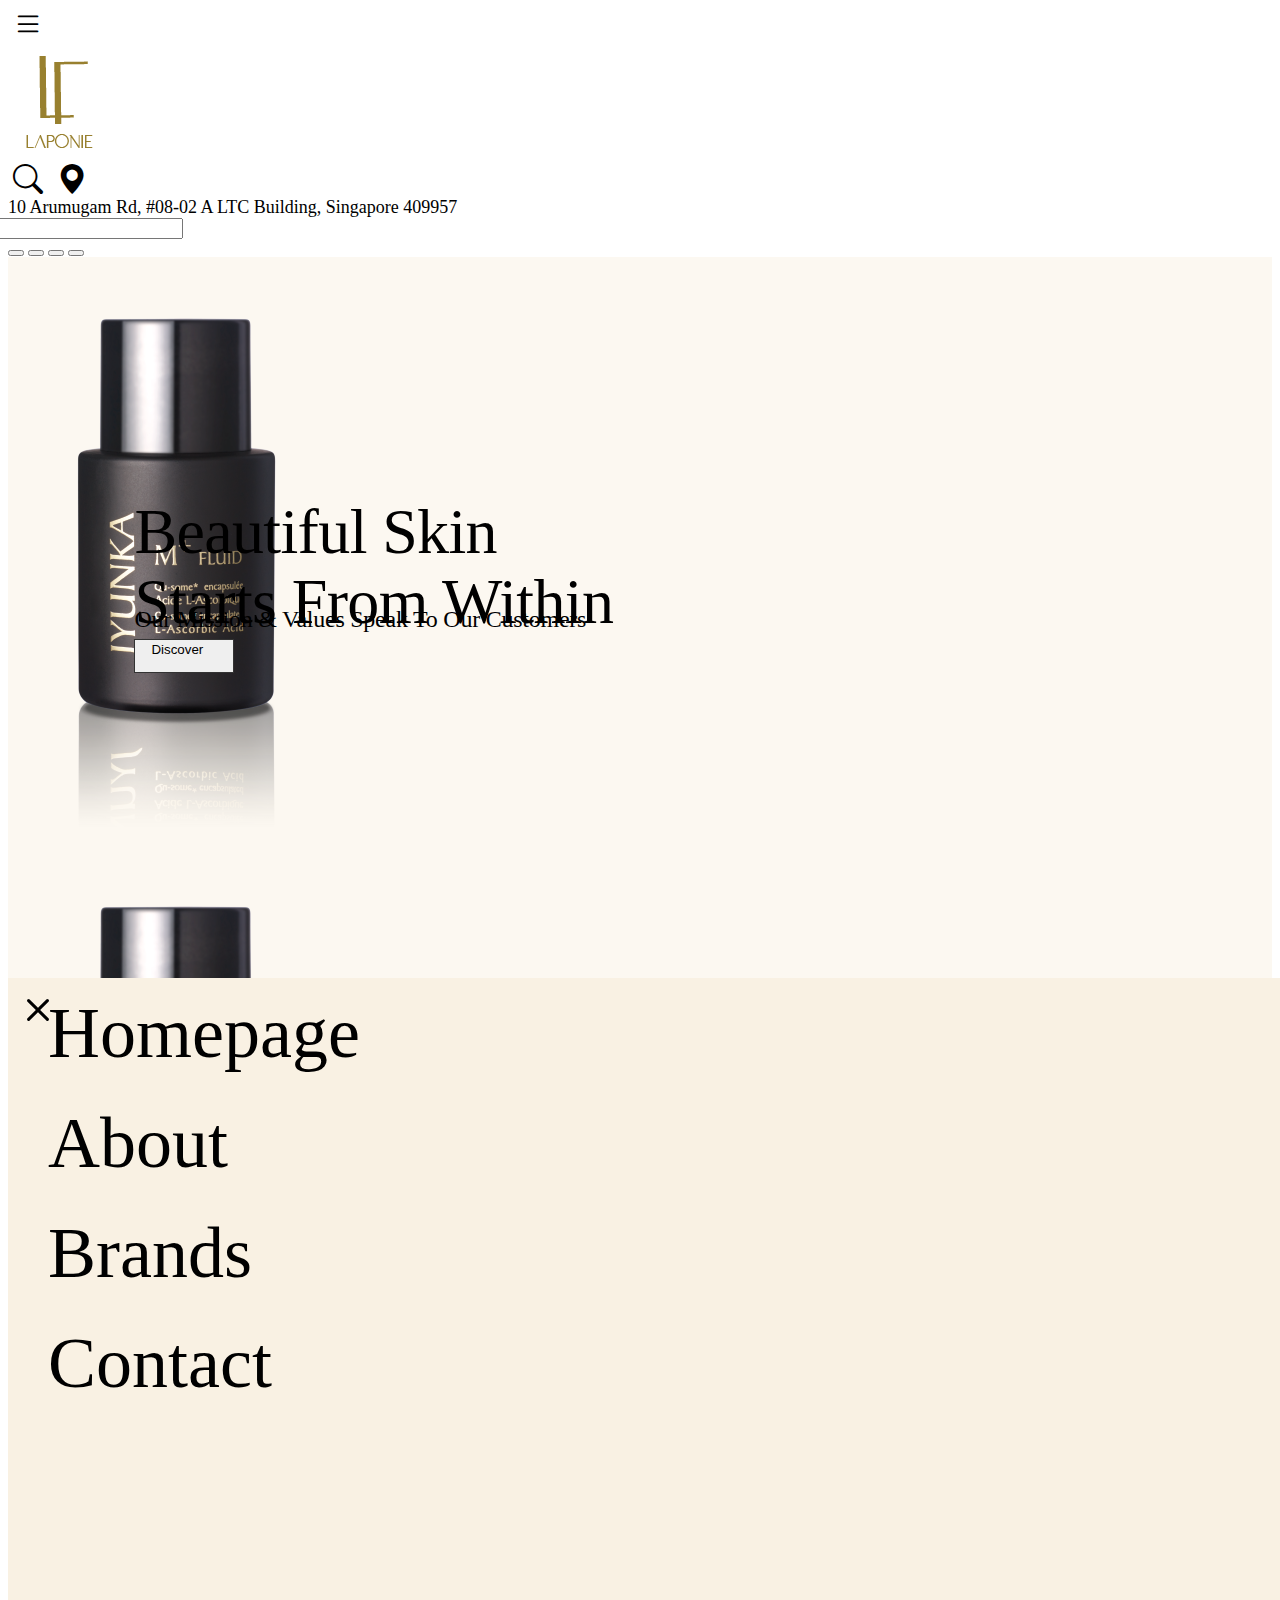
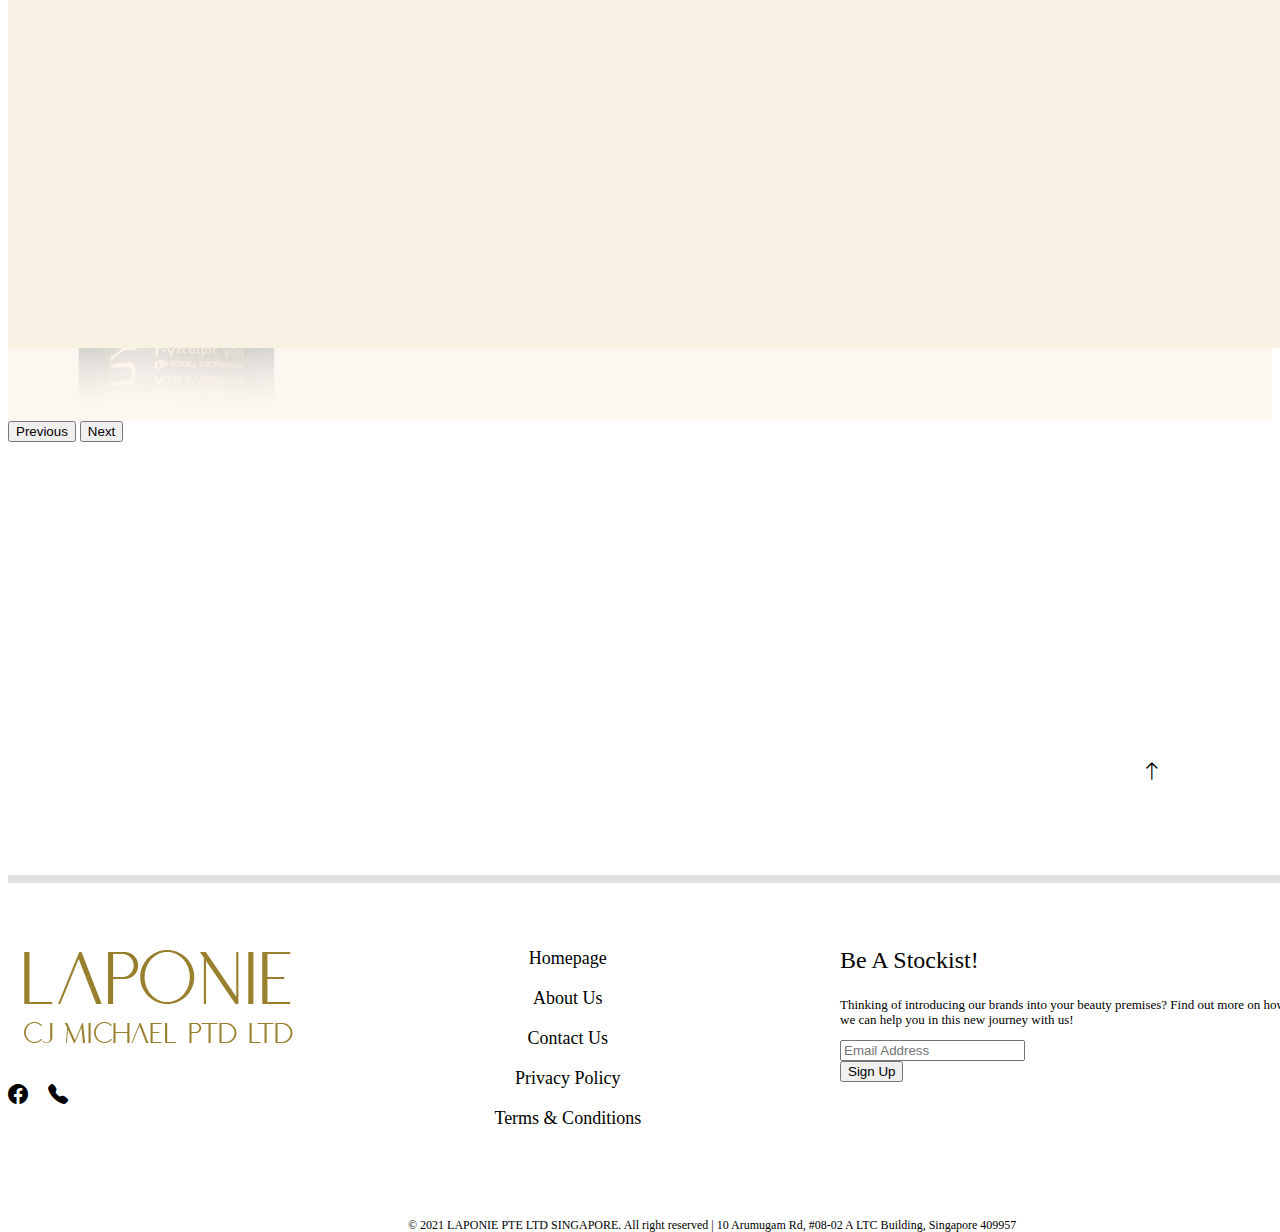
==== commit f126e476: "1" ====
--- a/final project one /1-Homepage/index.html
+++ b/final project one /1-Homepage/index.html
@@ -163,7 +163,7 @@
         </div>
 
         <div class="col-md-6 col-sm-6 d-flex"> <!-- Carousel slide 1. Column For Image -->
-          <img src="../1-01.png" class="img-fluid productm" max-width="100%" height="auto" alt="product-picture"> <!-- image is fluid, hence will not be bigger than parent element which is col  -->
+          <img src="../1-01.png" class="img-fluid float-start" max-width="100%" height="auto" alt="product-picture"> <!-- Image is fluid, hence will not be bigger than parent element which is col, float start is to align to the start of the col -->
         </div>
 
       </div>
@@ -181,7 +181,7 @@
         </div>
 
         <div class="col-md-6 col-sm-6 d-flex">
-          <img src="../" alt="product-picture Responsive image" class="img-fluid productm" width="d-flex 0%">
+          <img src="../1-01.png" alt="product-picture Responsive image" class="img-fluid productm" width="d-flex 0%">
         </div>
 
       </div>
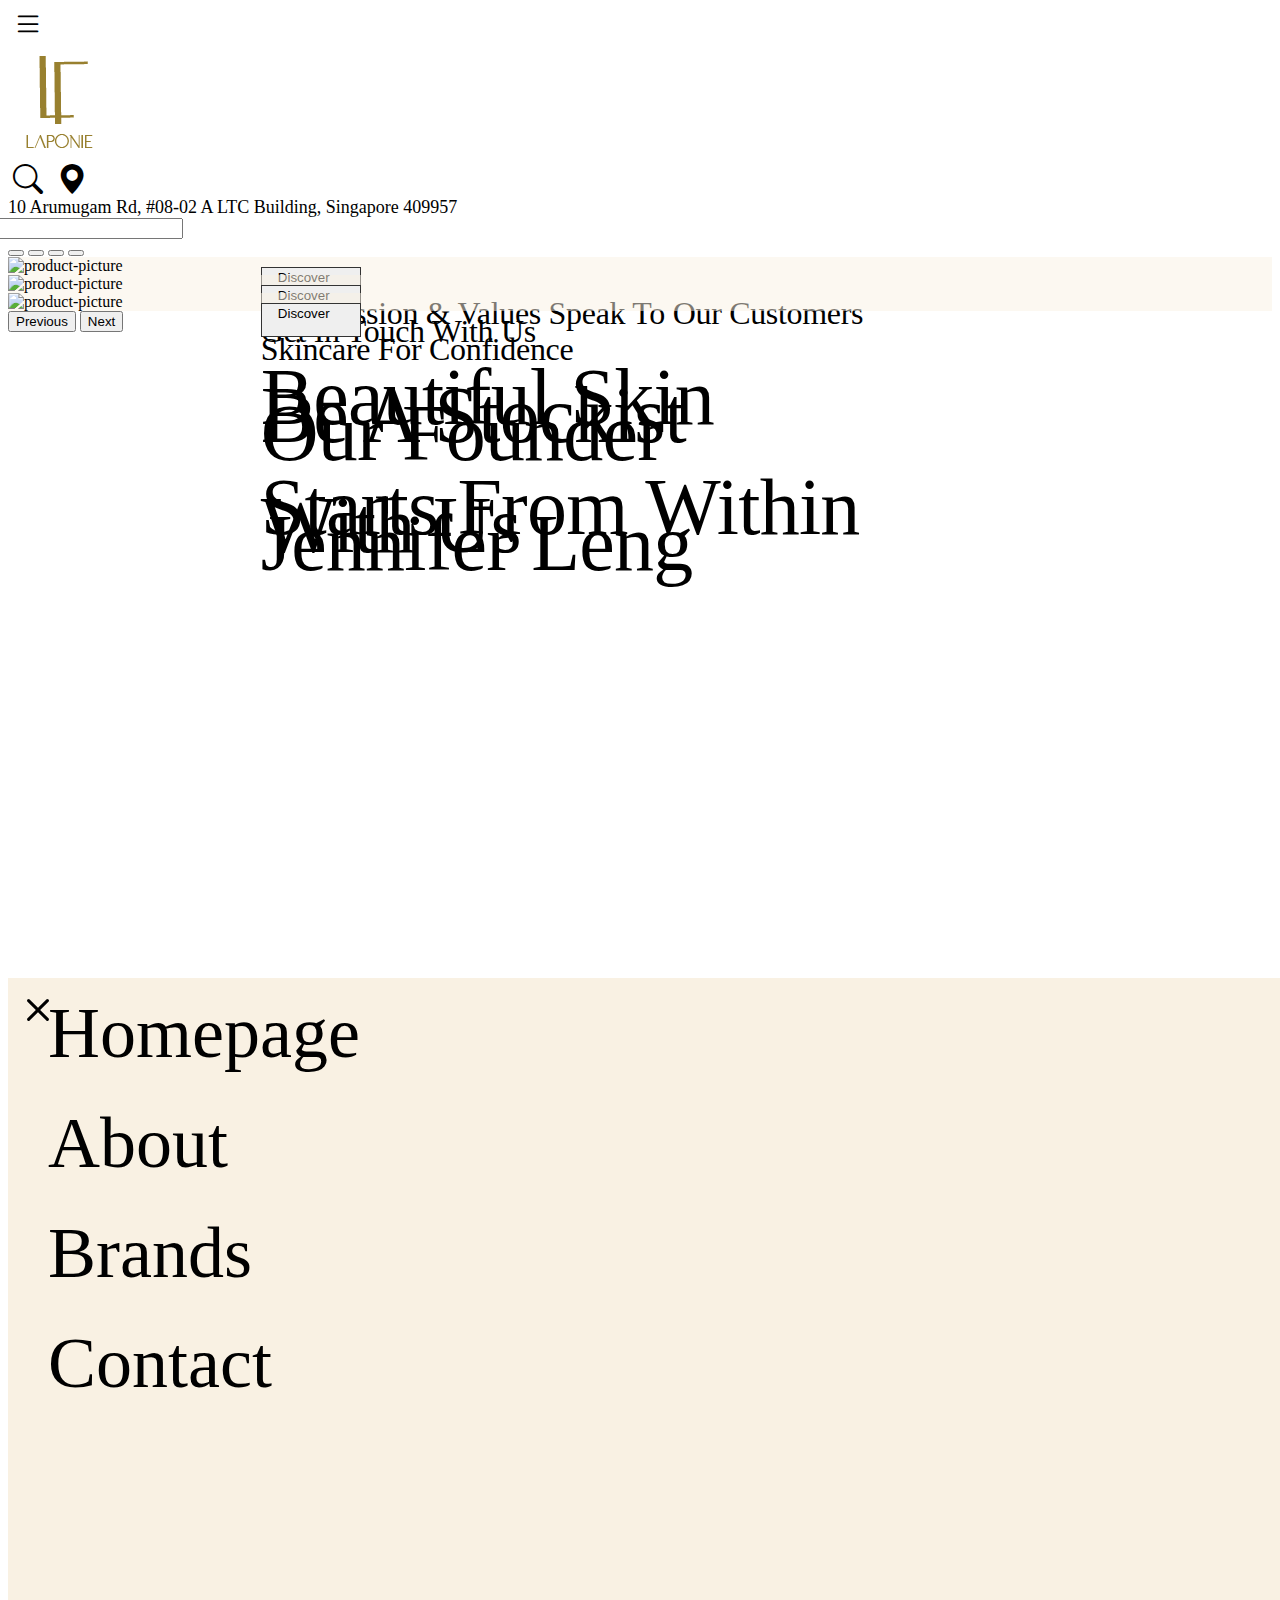
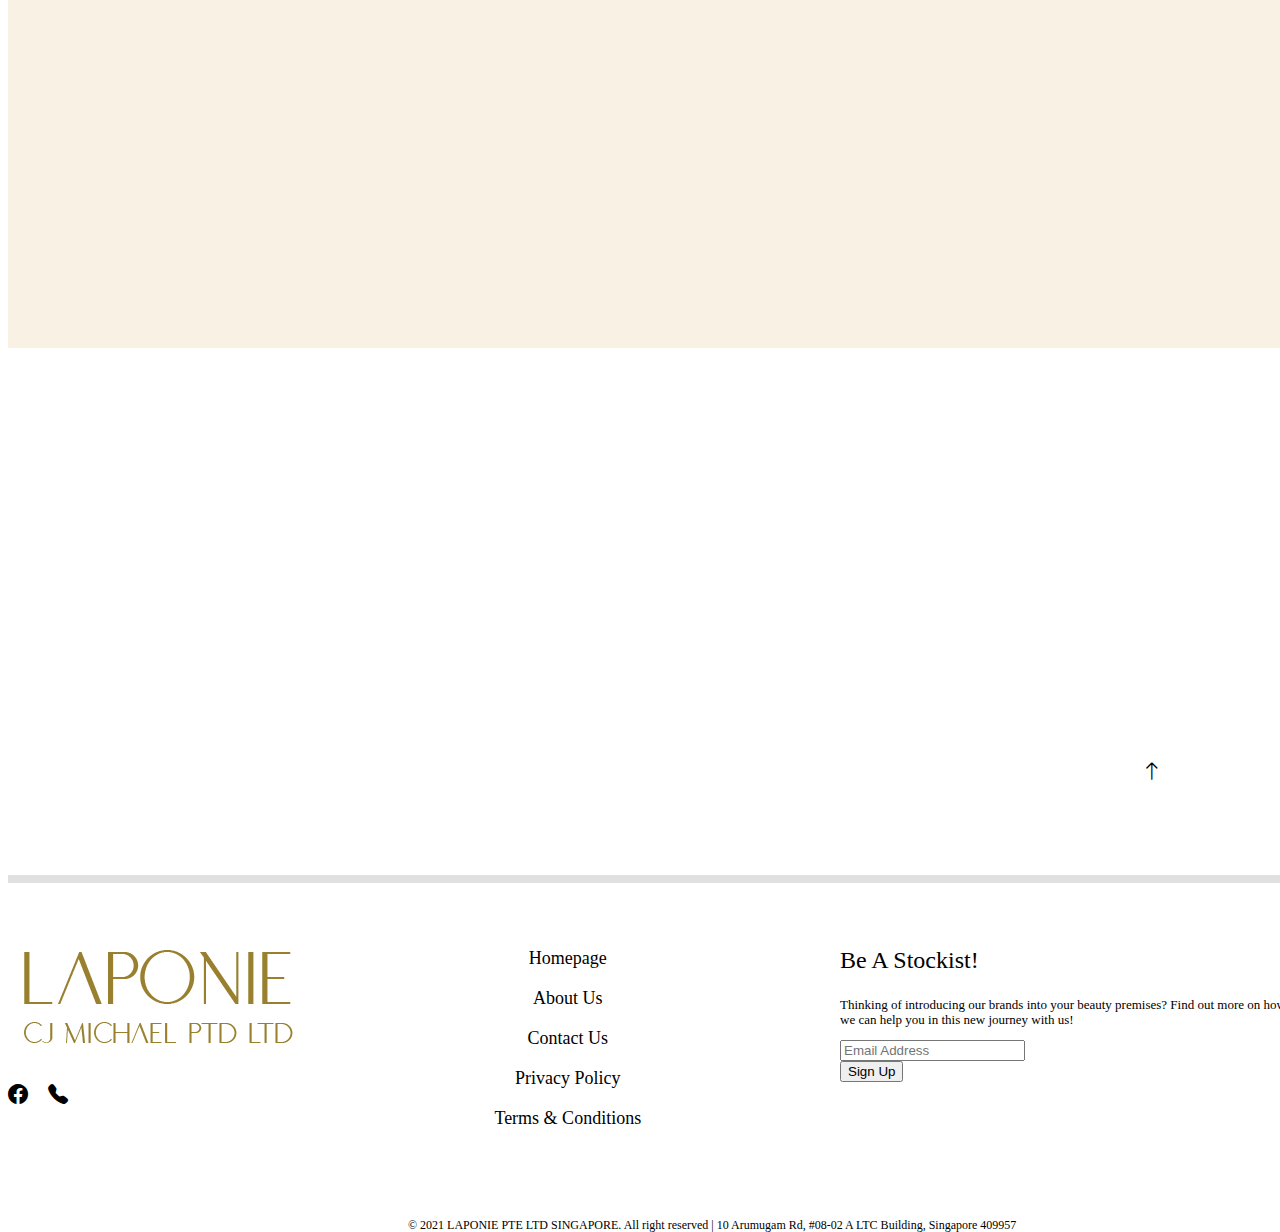
==== commit bdd2504f: "1" ====
--- a/final project one /1-Homepage/index.html
+++ b/final project one /1-Homepage/index.html
@@ -74,7 +74,7 @@
     </div> <!---end of hamburger icon--->
 
     <!---companylogo-->
-    <a class="navbar-brand" href="#"> <img src="../Untitled-1-01.png" alt="brand-logo responsive image" class="img-fluid headerphoto"></a>
+    <a class="navbar-brand" href="#"> <img src="../COMPANY-LOGO.png" alt="brand-logo responsive image" class="img-fluid headerphoto"></a>
     
       <!---icons-->
       <div class="">
@@ -137,7 +137,7 @@
 
 
 <!---4. Bootstrap Slideshow Header--->
-<div id="carouselExampleIndicators" class="carousel slide carousel-fade" data-bs-ride="carousel" data-interval="100"><!--- carousel fade 100ms --->
+<div id="carouselExampleIndicators" class="carousel slide carousel-fade" data-bs-ride="carousel" data-interval="500"><!--- carousel fade 100ms --->
   <div class="carousel-indicators"><!--- Carousel Indicator --->
 
     <button type="button" data-bs-target="#carouselExampleIndicators" data-bs-slide-to="0" data-interval="200" class="active" aria-current="true" aria-label="Slide 1"></button>
@@ -153,59 +153,63 @@
     <div class="carousel-item active"><!--- First Carousel Slide 1. --->
       <div class="row d-flex flex-row justify-content-evenly slideshow"><!--- Row display flexible, flex direction of row content spreaded equally  --->
       
-        <div class="col-lg-6 col-md-6 col-sm-6 align-items-center here"><!--- Carousel slide 1. Column for text and header --->
+        <div class="col-lg-6 col-md-6 col-sm-6 align-items-center"><!--- Carousel slide 1. Column for text and header --->
           
-          <p id="headertext">Beautiful Skin 
+          <p id="headertext">Beautiful Skin <!-- Header Text -->
           </br>Starts From Within</p><!-- Header Text -->
           <p id="headercaption">Our Mission & Values Speak To Our Customers</p> <!-- Sub Description Text -->
-          <button type="button" class="btn btn-outline-dark button justify-content-center">Discover</button> <!-- Button Discover With outline black and text content is centered  -->
+          <button type="button" class="btn btn-outline-dark button justify-content-center cbut">Discover</button> <!-- Button Discover With outline black and text content is centered  -->
         
         </div>
 
-        <div class="col-md-6 col-sm-6 d-flex"> <!-- Carousel slide 1. Column For Image -->
-          <img src="../1-01.png" class="img-fluid float-start" max-width="100%" height="auto" alt="product-picture"> <!-- Image is fluid, hence will not be bigger than parent element which is col, float start is to align to the start of the col -->
+        <div class="col-lg-6 col-md-6 col-sm-6 d-flex"> <!-- Carousel slide 1. Column For Image --><!--IMAGE HAS TO BE 1285 × 1285 px-->
+          <img src="../CAROUSEL-1.png" class="img-fluid float-start" max-width="100%" height="auto" alt="product-picture"> <!-- Image is fluid, hence will not be bigger than parent element which is col, float start is to align to the start of the col -->
         </div>
 
+      </div><!--- end of Row display flexible, flex direction of row content spreaded equally  --->
+    </div><!--- end of First Carousel Slide 1. --->
+
+
+
+    <div class="carousel-item"><!-- Second Carousel Slide 2. -->
+      <div class="row d-flex flex-row justify-content-evenly slideshow"> <!--- Row display flexible, flex direction of row content spreaded equally  --->
+      
+        <div class="col-lg-6 col-md-6 col-sm-6  align-items-center"> <!-- Carousel slide 2. column for text and header-->
+
+          <p id="headertext">Be A Stockist</br>With Us</p> <!--Header Text-->
+          <p id="headercaption">Get In Touch With Us</p> <!-- Sub Description Text -->
+          <button type="button" class="btn btn-outline-dark button justify-content-center cbut">Discover</button><!-- Button Discover With outline black and text content is centered  -->
+        
+        </div> 
+
+        <div class="col-lg-6 col-md-6 col-sm-6 d-flex"> <!-- Carousel slide 2. Column For Image --><!--IMAGE HAS TO BE 1285 × 1285 px-->
+          <img src="../ABSOLUTEMASK.png" class="img-fluid float-start" max-width="100%" height="auto" alt="product-picture"> <!-- Image is fluid, hence will not be bigger than parent element which is col, float start is to align to the start of the col -->
+        </div><!-- end of Carousel slide 2. Column For Image -->
+
       </div>
     </div>
 
-
-
-    <div class="carousel-item">
-      <div class="row d-flex justify-content-evenly slideshow">
+    <div class="carousel-item"><!-- Third Carousel Slide 3. -->
+      <div class="row d-flex flex-row justify-content-evenly slideshow"> <!--- Row display flexible, flex direction of row content spreaded equally  --->
       
-        <div class="col-md-6 col-sm-6  align-items-center here">
-          <p id="headertext">Be A Stockist</p>
-          <p id="headercaption">Get In Touch With Us</p>
-          <button type="button" class="btn btn-outline-dark button d-flex justify-content-center">Discover</button>
+        <div class="col-lg-6 col-md-6 col-sm-6  align-items-center"> <!-- Carousel slide 3. column for text and header-->
+          
+          <p id="headertext">Our Founder</br>Jennifer Leng</p> <!--Header Text-->
+          <p id="headercaption">Skincare For Confidence</p> <!-- Sub Description Text -->
+          <button type="button" class="btn btn-outline-dark button justify-content-center cbut">Discover</button><!-- Button Discover With outline black and text content is centered  -->
+        
+        </div> <!-- end of Carousel slide 3. column for text and header-->
+
+        <div class="col-lg-6 col-md-6 col-sm-6 d-flex blah"> <!-- Carousel slide 3. Column For Image -->
+          <img src="../mpluss.png" class="img-fluid float-start" max-width="100%" height="auto" alt="product-picture"> <!-- Image is fluid, hence will not be bigger than parent element which is col, float start is to align to the start of the col -->
         </div>
 
-        <div class="col-md-6 col-sm-6 d-flex">
-          <img src="../1-01.png" alt="product-picture Responsive image" class="img-fluid productm" width="d-flex 0%">
-        </div>
-
       </div>
     </div>
 
-
-    <div class="carousel-item">
-      <div class="row d-flex justify-content-evenly slideshow">
-      
-        <div class="col-md-6 col-sm-6  align-items-center here">
-          <p id="headertext">Our Founder</p>
-          <p id="headercaption">Skincare For Confidence</p>
-          <button type="button" class="btn btn-outline-dark button d-flex justify-content-center">Discover</button>
-        </div>
-
-        <div class="col-md-6 col-sm-6 d-flex blah">
-          <img src="../1-01.png" alt="product-picture Responsive image" class="img-fluid productm" width="d-flex 0%">
-        </div>
-
-      </div>
-    </div>
-
-  </div>
-
+  </div><!--- end of Wrapper For Carousel Slideshow --->
+
+  <!-- carousel indicator next and prev -->
   <button class="carousel-control-prev" type="button" data-bs-target="#carouselExampleIndicators" data-bs-slide="prev">
     <span class="carousel-control-prev-icon" aria-hidden="true"></span>
     <span class="visually-hidden">Previous</span>
--- a/final project one /1-Homepage/style.css
+++ b/final project one /1-Homepage/style.css
@@ -357,27 +357,27 @@
 
 
 
-/* SLIDESHOW */
-
-/*carousel*/
+/* carousel */
+
+/* carousel container */
 .carousel-item{
     position: relative;
     background: rgba(249, 241, 227, 0.5);
 }
 
-/*carousel*/
-
-/*carousel text*/
+
+/*carousel one */
+/*carousel one col left text*/
 #headertext{
     position: absolute;
     top: 30%;
-    left: 10%;
+    left: 20%;
 
     font-family: 'Marion';
     font-style: normal;
     font-weight: normal;
-    font-size: 64px;
-    line-height: 70px;
+    font-size: 90px;
+    line-height: 110px;
     /* or 109% */
     display: flex;
     align-items: flex-end;
@@ -386,40 +386,31 @@
     color: #000000;;
 }
 
-@media (max-width: 1000px){
+@media (max-width: 2391px){
     #headertext{
         position:absolute;
-        top: 40%;
-        left: 10%;
-
-        font-size: 35px;
-        line-height: 30px;
-        text-align: center;
-    }
-}
-
-@media (max-width: 365px){
+        font-size: 80px;
+        line-height: 110px;
+    }
+}
+
+@media (max-width: 1815px){
     #headertext{
         position:absolute;
-        top: 85%;
-        left: 15%;
-
-        font-size: 30px;
-        line-height: 30px;
-        text-align: center;
+        font-size: 80px;
     }
 }
 
 #headercaption{
     position: absolute;
     width: 100%;
-    left: 10%;
-    top: 55%;
+    left: 20%;
+    top: 50%;
 
     font-family: 'Caviar Dreams';
     font-style: normal;
     font-weight: normal;
-    font-size: 24px;
+    font-size: 32px;
     line-height: 30px;
     /* or 125% */
     display: flex;
@@ -429,64 +420,23 @@
     color: #000000;
 }
 
-@media (max-width: 365px){
-    #headercaption{
-        position:absolute;
-        width:100%;
-        top: 95%;
-        left: 15%;
-
-        font-size: 3vw;
-        line-height: 30px;
-        text-align: center;
-    }
-}
-
-@media (max-width: 800px){
-    #headercaption{
-        position:absolute;
-        width:100%;
-        top: 65%;
-        left: 10%;
-
-        font-size: 10pt;
-        line-height: 30px;
-        text-align: center;
-    }
-}
-
-@media (max-width: 1000px){
-    #headercaption{
-        position:absolute;
-        width:100%;
-        top: 54%;
-        left: 10%;
-
-        font-size: 10pt;
-        line-height: 30px;
-        text-align: center;
-    }
-}
 /*carousel text*/
-
-.button{
-    display: flex;
-    flex-direction: row;
+.cbut{
+    display: flex;
     align-items: flex-start;
     padding: 2px 16px;
 
     position: absolute;
     width: 100px;
     height: 34px;
-    left: 10%;
-    top: 65%;
+    left: 20%;
+    top: 58%;
 
     /* Gray 1 */
     border: 1px solid #333333;
     box-sizing: border-box;
 }
-
-/* end of SLIDESHOW */
+/* end of carousel */
 
 
 
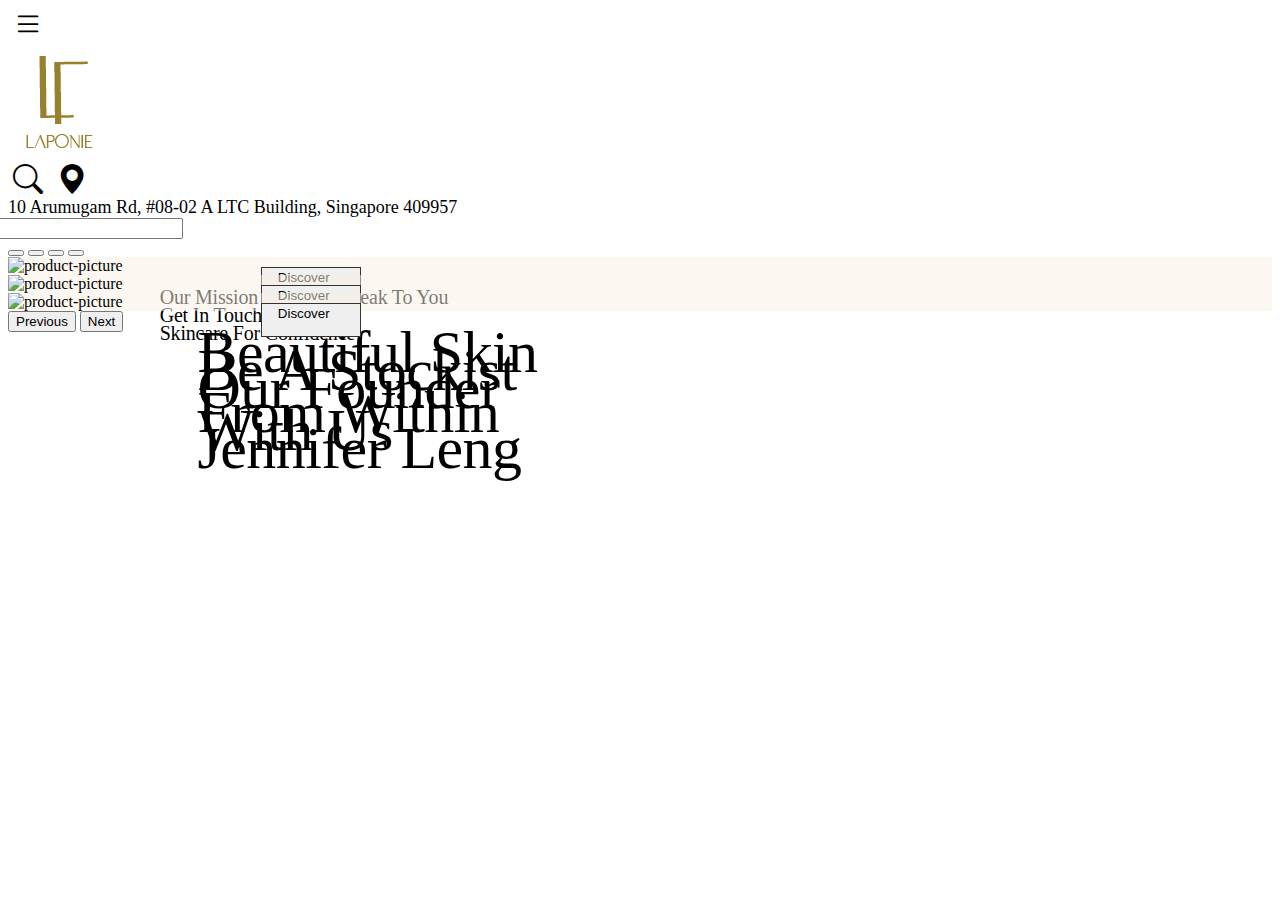
==== commit 5b452d30: "1" ====
--- a/final project one /1-Homepage/index.html
+++ b/final project one /1-Homepage/index.html
@@ -137,7 +137,7 @@
 
 
 <!---4. Bootstrap Slideshow Header--->
-<div id="carouselExampleIndicators" class="carousel slide carousel-fade" data-bs-ride="carousel" data-interval="500"><!--- carousel fade 100ms --->
+<div id="carouselExampleIndicators" class="carousel slide carousel-fade" data-bs-ride="carousel" data-interval="10000"><!--- carousel fade 100ms --->
   <div class="carousel-indicators"><!--- Carousel Indicator --->
 
     <button type="button" data-bs-target="#carouselExampleIndicators" data-bs-slide-to="0" data-interval="200" class="active" aria-current="true" aria-label="Slide 1"></button>
@@ -156,8 +156,8 @@
         <div class="col-lg-6 col-md-6 col-sm-6 align-items-center"><!--- Carousel slide 1. Column for text and header --->
           
           <p id="headertext">Beautiful Skin <!-- Header Text -->
-          </br>Starts From Within</p><!-- Header Text -->
-          <p id="headercaption">Our Mission & Values Speak To Our Customers</p> <!-- Sub Description Text -->
+          </br>From Within</p><!-- Header Text -->
+          <p id="headercaption">Our Mission & Values Speak To You</p> <!-- Sub Description Text -->
           <button type="button" class="btn btn-outline-dark button justify-content-center cbut">Discover</button> <!-- Button Discover With outline black and text content is centered  -->
         
         </div>
@@ -231,56 +231,6 @@
 
 
 
-<!--- 5. Footer -->
-
-<!--breakline-->
-<div class="linetwo">
-</div><!--end of breakline-->
-
-<!--footer container-->
-<div class="container-fluid align-items-center justify-content-center" max-width= "100%">
-
-  <div class="row footerrow">
-
-    <!---logo1--->
-    <div class="col-sm-4 align-self-start companylogocj">
-      <img src="../3-02.png" alt="logo" class="img-fluid float-left" max-width="d-flex 60%">
-      <p><i class="bi bi-facebook fb"></i><i class="bi bi-telephone-fill tel"></i></p>
-    <div><!---end of logo-->
-
-
-      <!---links2--->
-        <div class="col-sm-5 ctnfooterlinks">
-          <p><a href="../1-Homepage/index.html">Homepage</a></br>
-          <a href="../2. About/index.html">About Us</a></br>
-          <a href="../4. Contact Us/index.html">Contact Us</a></br>
-          <a href="..">Privacy Policy</a></br>
-          <a href="..">Terms & Conditions</a></br></p>
-        </div><!---end of links--->
-
-
-          <!---stockist forms3--->
-            
-            <div class="col-sm-3 stockist ctnstockist">
-              <p class="stockisttext">Be A Stockist!</p>
-              <p id="text2">Thinking of introducing our brands into your beauty premises? Find out more on how we can help you in this new journey with us!</p>
-              <input class="form-control form-control-sm text-center" type="text" placeholder="Email Address"></br>
-              <button type="button" class="btn btn-outline-dark signup">Sign Up</button></br>
-            </div><!--end of stockist forms-->
-  
-  </div>
-</div><!---end of footer container--->
-
-                <!---copyright--->
-              <div class="container-fluid align-items-center justify-content-center">
-                  <div class="row">
-                  <div class="col-md-12 text-center stockist">
-                    <p class="copyright text-center">© 2021 LAPONIE PTE LTD SINGAPORE. All right reserved | 10 Arumugam Rd, #08-02 A LTC Building, Singapore 409957</p>
-                  </div>
-                </div>
-              </div><!---end of copyright--->
-
-             
 <!---end of footer--->
 
 <button onclick="scrollTopAnimated()" class="scroll">
--- a/final project one /1-Homepage/style.css
+++ b/final project one /1-Homepage/style.css
@@ -368,10 +368,10 @@
 
 /*carousel one */
 /*carousel one col left text*/
-#headertext{
+#headertext{ /*HEADER*/
     position: absolute;
     top: 30%;
-    left: 20%;
+    left: 15%;
 
     font-family: 'Marion';
     font-style: normal;
@@ -386,7 +386,7 @@
     color: #000000;;
 }
 
-@media (max-width: 2391px){
+@media (max-width: 2391px){ /*HEADER*/
     #headertext{
         position:absolute;
         font-size: 80px;
@@ -394,17 +394,174 @@
     }
 }
 
-@media (max-width: 1815px){
-    #headertext{
-        position:absolute;
-        font-size: 80px;
-    }
-}
-
-#headercaption{
+@media (max-width: 1815px){ /*HEADER*/
+    #headertext{
+        position:absolute;
+        font-size: 70px;
+        line-height: 90px;
+
+    }
+}
+
+@media (max-width: 1525px){ /*HEADER*/
+    #headertext{
+        position:absolute;
+        font-size: 60px;
+        line-height: 60px;
+        left: 15%;
+
+    }
+}
+
+
+@media (max-width: 900px){ /*HEADER*/
+    #headertext{
+        position:absolute;
+        font-size: 50px;
+        line-height: 40px;
+        left: 15%;
+
+    }
+}
+
+@media (max-width: 877px){ /*HEADER*/
+    #headertext{
+        position:absolute;
+        font-size: 45px;
+        line-height: 40px;
+        left: 15%;
+
+    }
+}
+
+@media (max-width: 680px){ /*HEADER*/
+    #headertext{
+        position:absolute;
+        font-size: 35px;
+        line-height: 40px;
+        left: 12%;
+
+    }
+}
+
+@media (max-width: 583px){ /*HEADER*/
+    #headertext{
+        position:absolute;
+        font-size: 30px;
+        line-height: 30px;
+        left: 12%;
+
+    }
+}
+
+@media (max-width: 573px){ /*HEADER*/
+    #headertext{
+        position:absolute;
+        font-size: 30px;
+        line-height: 30px;
+        left: 12%;
+
+    }
+}
+
+@media (max-width: 527px){ /*HEADER*/
+    #headertext{
+        position:absolute;
+        font-size: 15px;
+        line-height: 15px;
+        left: 12%;
+
+    }
+}
+
+
+@media (max-width: 583px){ /*HEADER*/
+    #headertext{
+        position:absolute;
+        font-size: 35px;
+        line-height: 30px;
+        left: 12%;
+
+    }
+}
+
+
+@media (max-width: 509px){ /*HEADER*/
+    #headertext{
+        position:absolute;
+        font-size: 30px;
+        line-height: 30px;
+        left: 12%;
+
+    }
+}
+
+@media (max-width: 449px){ /*HEADER*/
+    #headertext{
+        position:absolute;
+        font-size: 25px;
+        line-height: 20px;
+        left: 12%;
+
+    }
+}
+
+@media (max-width: 413px){ /*HEADER*/
+    #headertext{
+        position:absolute;
+        font-size: 20px;
+        line-height: 20px;
+        left: 12%;
+
+    }
+}
+
+
+@media (max-width: 301px){ /*HEADER*/
+    #headertext{
+        position:absolute;
+        font-size: 15px;
+        line-height: 15px;
+        left: 15%;
+
+    }
+}
+
+@media (max-width: 227px){ /*HEADER*/
+    #headertext{
+        position:absolute;
+        font-size: 13px;
+        line-height: 13px;
+        left: 15%;
+
+    }
+}
+
+@media (max-width: 191px){ /*HEADER*/
+    #headertext{
+        position:absolute;
+        font-size: 10px;
+        line-height: 10px;
+        left: 15%;
+
+    }
+}
+
+@media (max-width: 147px){ /*HEADER*/
+    #headertext{
+        position:absolute;
+        font-size: 8px;
+        line-height: 8px;
+        left: 15%;
+
+    }
+}
+
+
+#headercaption{ /*Caption*/
     position: absolute;
     width: 100%;
-    left: 20%;
+    left: 15%;
     top: 50%;
 
     font-family: 'Caviar Dreams';
@@ -419,6 +576,155 @@
 
     color: #000000;
 }
+
+@media (max-width: 2219px){ /*CAPTION*/
+    #headercaption{
+        position:absolute;
+        font-size: 28px;
+        line-height: 30px;
+        left: 15%;
+        top: 51%;
+
+    }
+}
+
+@media (max-width: 2100px){ /*CAPTION*/
+    #headercaption{
+        position:absolute;
+        font-size: 25px;
+        line-height: 25px;
+        left: 15%;
+        top: 52%;
+
+    }
+}
+
+@media (max-width: 2005px){ /*CAPTION*/
+    #headercaption{
+        position:absolute;
+        font-size: 25px;
+        line-height: 25px;
+        left: 15%;
+        top: 52%;
+
+    }
+}
+
+@media (max-width: 1899px){ /*CAPTION*/
+    #headercaption{
+        position:absolute;
+        font-size: 25px;
+        line-height: 25px;
+        left: 15%;
+        top: 53%;
+
+    }
+}
+
+
+@media (max-width: 1850px){ /*CAPTION*/
+    #headercaption{
+        position:absolute;
+        font-size: 24px;
+        line-height: 25px;
+        left: 15%;
+        top: 53%;
+
+    }
+}
+
+@media (max-width: 1820px){ /*CAPTION*/
+    #headercaption{
+        position:absolute;
+        font-size: 20px;
+        line-height: 25px;
+        left: 15%;
+        top: 52%;
+
+    }
+}
+
+@media (max-width: 1797px){ /*CAPTION*/
+    #headercaption{
+        position:absolute;
+        font-size: 20px;
+        line-height: 20px;
+        left: 15%;
+        top: 51%;
+
+    }
+}
+
+@media (max-width: 1565px){ /*CAPTION*/
+    #headercaption{
+        position:absolute;
+        font-size: 20px;
+        line-height: 20px;
+        left: 15%;
+        top: 51%;
+
+    }
+}
+
+@media (max-width: 1377px){ /*CAPTION*/
+    #headercaption{
+        position:absolute;
+        font-size: 20px;
+        line-height: 20px;
+        left: 15%;
+        top: 51%;
+
+    }
+}
+
+@media (max-width: 1349px){ /*CAPTION*/
+    #headercaption{
+        position:absolute;
+        font-size: 20px;
+        line-height: 20px;
+        left: 12%;
+        top: 54%;
+
+    }
+}
+
+@media (max-width: 1179px){ /*CAPTION*/
+    #headercaption{
+        position:absolute;
+        font-size: 20px;
+        line-height: 20px;
+        left: 12%;
+        top: 54%;
+
+    }
+}
+
+@media (max-width: 1023px){ /*CAPTION*/
+    #headercaption{
+        position:absolute;
+        font-size: 20px;
+        line-height: 20px;
+        left: 12%;
+        top: 55%;
+
+    }
+}
+
+
+@media (max-width: 915px){ /*CAPTION*/
+    #headercaption{
+        position:absolute;
+        font-size: 18px;
+        line-height: 20px;
+        left: 12%;
+        top: 58%;
+
+    }
+}
+
+
+
+
 
 /*carousel text*/
 .cbut{
